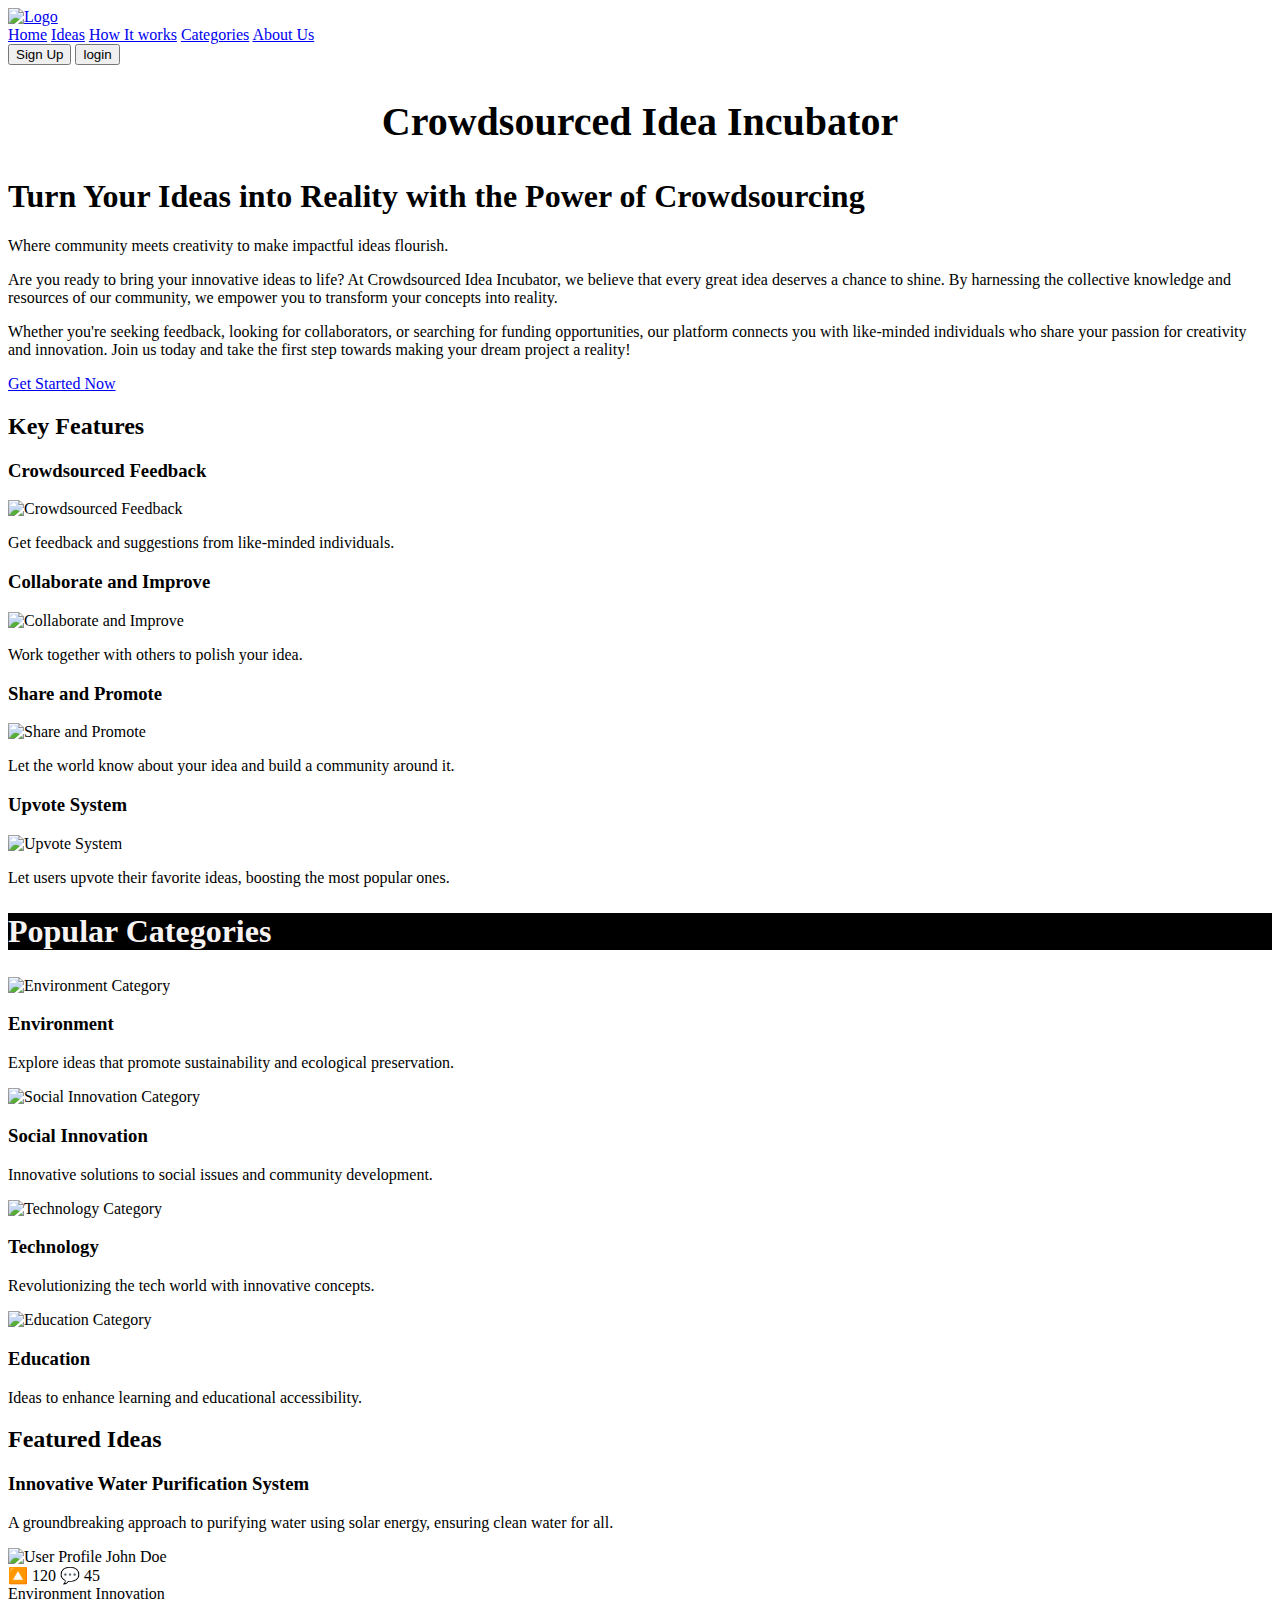
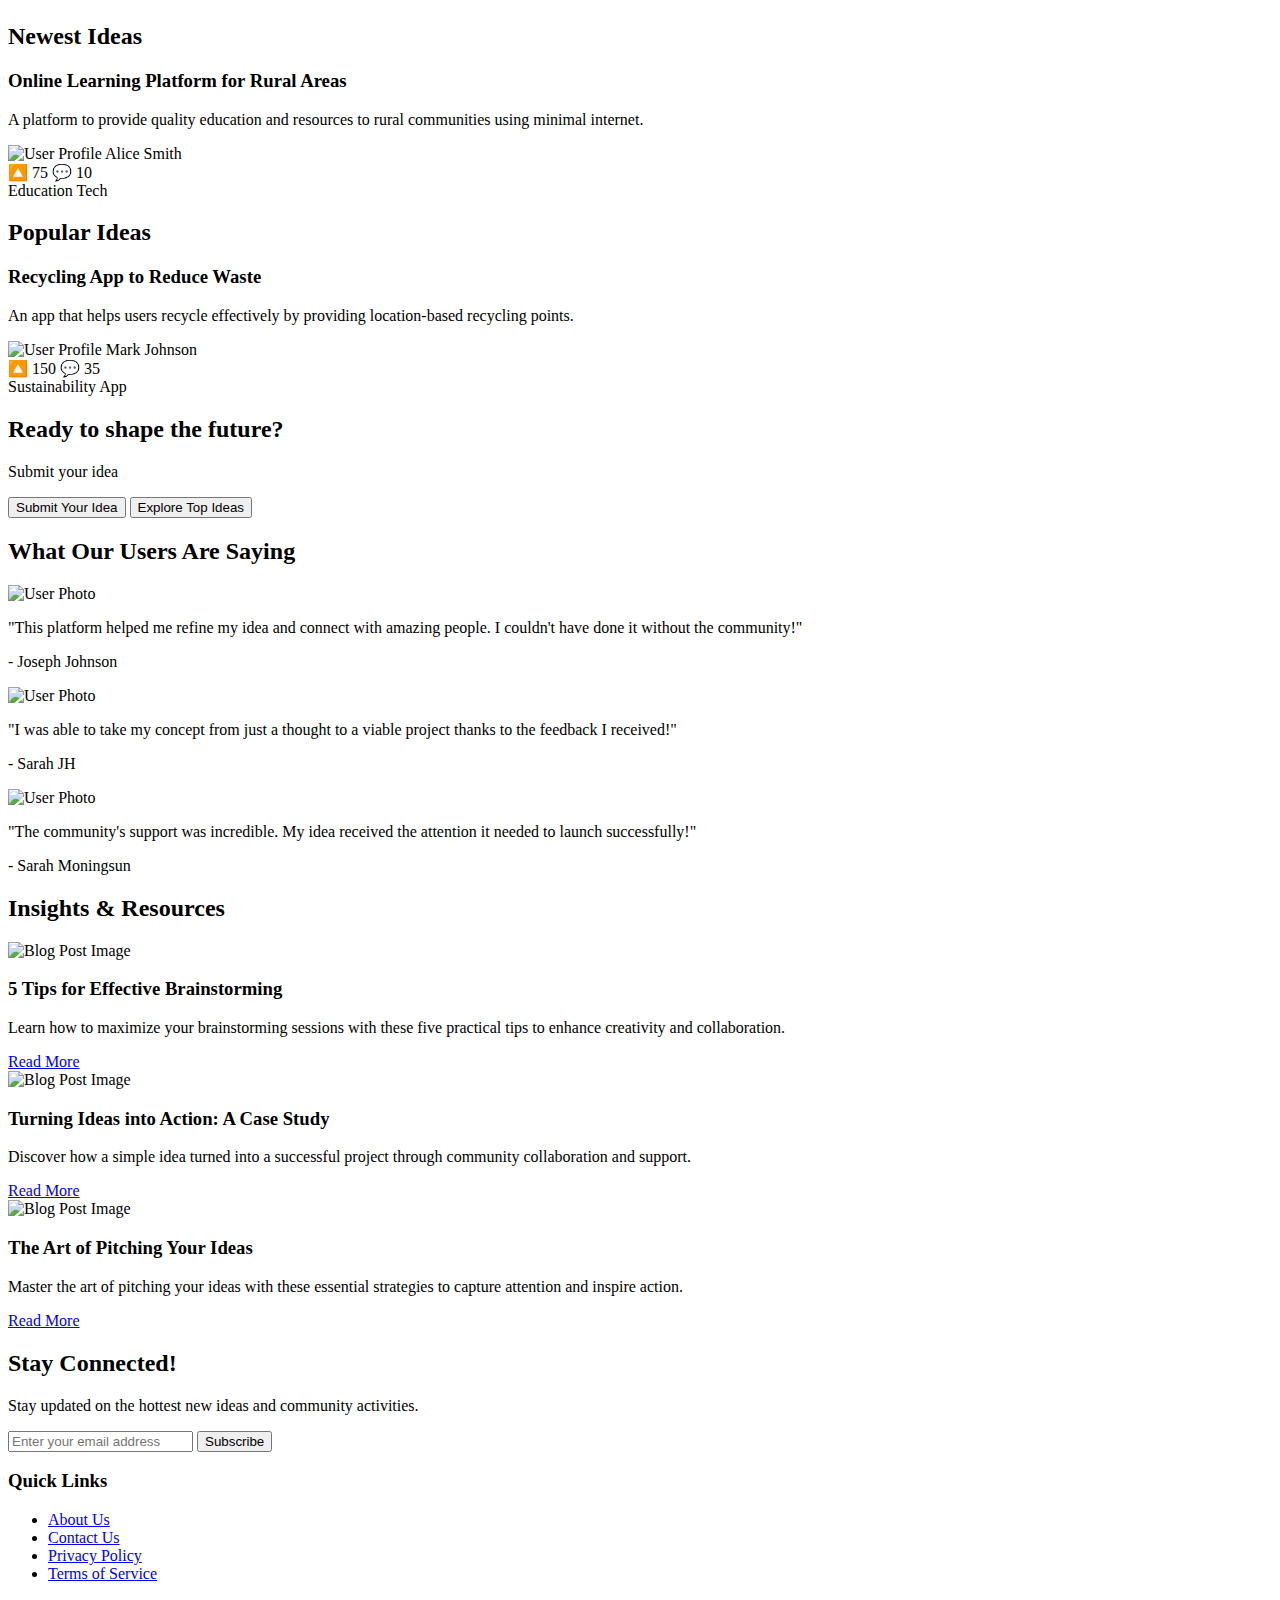
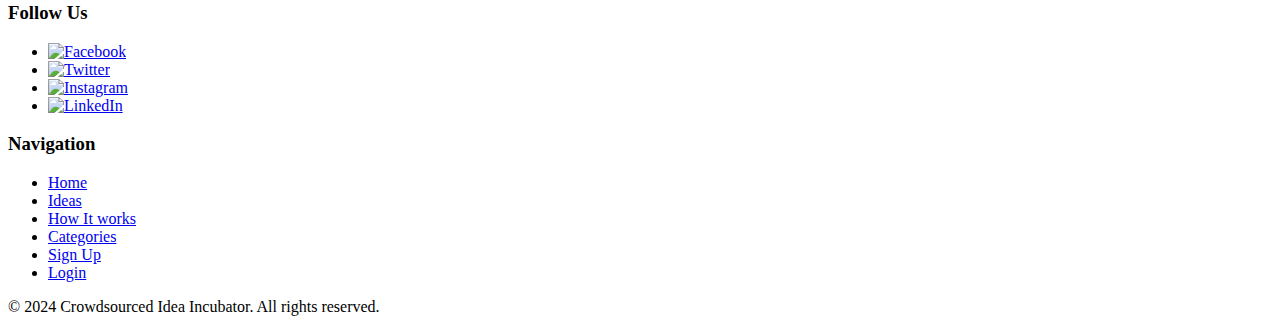
==== index.html @ b4ca3b40 "Create index.html" ====
<html>
  <head>
    <title>header</title>
    <link rel="stylesheet" href="styles.css">
    
    
  </head>
  
  <header>
    <a href="#" class="logo">
        <img src="logo.png" alt="Logo">
    </a>
    <div class="header-links">
    <a href="index.html">Home</a>
       <a href="ideas.html">Ideas</a>
       <a href="how it works.html">How It works</a>
      <a href="categories.html">Categories</a>
      <a href="about us.html">About Us</a>
      <div class="login-sign-buttons">
        <a href="login_sign_form.html"><button class="sign-button">Sign Up</button></a>
        <a href="login_sign_form.html"><button class="login-button">login</button></a>
        
        
          </div>
  </header>
  <body>
    <h2 style="text-align: center;font-size:40px;font-weight: 600;font-style: normal;">Crowdsourced Idea Incubator</h2>
    <section class="intro">
        <h1>Turn Your Ideas into Reality with the Power of Crowdsourcing</h1>
        <p class="tagline">Where community meets creativity to make impactful ideas flourish.</p>
        <div class="intro-content">
            <p>
                Are you ready to bring your innovative ideas to life? At Crowdsourced Idea Incubator, we believe that every great idea deserves a chance to shine. By harnessing the collective knowledge and resources of our community, we empower you to transform your concepts into reality.
            </p>
            <p>
                Whether you're seeking feedback, looking for collaborators, or searching for funding opportunities, our platform connects you with like-minded individuals who share your passion for creativity and innovation. Join us today and take the first step towards making your dream project a reality!
            </p>
            <a href="login_sign_form.html" class="get-started-button">Get Started Now</a>
        </div>
    </section>  
    <section class="features">
        <h2>Key Features</h2>
        <div class="feature-list">
            <div class="feature">
                <h3>Crowdsourced Feedback</h3>
                <img src="feedback.gif" alt="Crowdsourced Feedback">
                
                <p>Get feedback and suggestions from like-minded individuals.</p>
            </div>
            <div class="feature">
                <h3>Collaborate and Improve</h3>
                <img src="worktogether.gif" alt="Collaborate and Improve">
                
                <p>Work together with others to polish your idea.</p>
            </div>
            <div class="feature">
                <h3>Share and Promote</h3>
                <img src="environment.jpg" alt="Share and Promote">
                
                <p>Let the world know about your idea and build a community around it.</p>
            </div>
            <div class="feature">
                <h3>Upvote System</h3>
                <img src="favorite.gif" alt="Upvote System">
                
                <p>Let users upvote their favorite ideas, boosting the most popular ones.</p>
            </div>
        </div>
    </section>
    <section class="categories">
        <h2 style="color:rgb(248, 243, 243);background-color:black;font-size:xx-large">Popular Categories</h2>
        <div class="category-list">
            <div class="category">
                <img src="environment.jpg" alt="Environment Category" class="category-icon">
                <h3>Environment</h3>
                <p>Explore ideas that promote sustainability and ecological preservation.</p>
            </div>
            <div class="category">
                <img src="socialinnovation.gif" alt="Social Innovation Category" class="category-icon">
                <h3>Social Innovation</h3>
                <p>Innovative solutions to social issues and community development.</p>
            </div>
            <div class="category">
                <img src="techinological.gif" alt="Technology Category" class="category-icon">
                <h3>Technology</h3>
                <p>Revolutionizing the tech world with innovative concepts.</p>
            </div>
            <div class="category">
                <img src="education.gif" alt="Education Category" class="category-icon">
                <h3>Education</h3>
                <p>Ideas to enhance learning and educational accessibility.</p>
            </div>
        </div>
    </section>
    <section class="idea-feed">
        <h2 >Featured Ideas</h2>
        <div class="idea-list">
            
            <div class="idea-card">
                <h3>Innovative Water Purification System</h3>
                <p>A groundbreaking approach to purifying water using solar energy, ensuring clean water for all.</p>
                <div class="idea-meta">
                    <div class="user-info">
                        <img src="user01.jpeg" alt="User Profile" class="profile-pic">
                        <span class="username">John Doe</span>
                    </div>
                    <div class="idea-stats">
                        <span class="votes">🔼 120</span>
                        <span class="comments">💬 45</span>
                    </div>
                </div>
                <div class="tags">
                    <span class="tag">Environment</span>
                    <span class="tag">Innovation</span>
                </div>
            </div>
            
        </div>
    
        <h2 >Newest Ideas</h2>
        <div class="idea-list">
          
            <div class="idea-card">
                <h3>Online Learning Platform for Rural Areas</h3>
                <p>A platform to provide quality education and resources to rural communities using minimal internet.</p>
                <div class="idea-meta">
                    <div class="user-info">
                        <img src="alicee.jpeg" alt="User Profile" class="profile-pic">
                        <span class="username">Alice Smith</span>
                    </div>
                    <div class="idea-stats">
                        <span class="votes">🔼 75</span>
                        <span class="comments">💬 10</span>
                    </div>
                </div>
                <div class="tags">
                    <span class="tag">Education</span>
                    <span class="tag">Tech</span>
                </div>
            </div>
          
        </div>
    
        <h2>Popular Ideas</h2>
        <div class="idea-list">
            
            <div class="idea-card">
                <h3>Recycling App to Reduce Waste</h3>
                <p>An app that helps users recycle effectively by providing location-based recycling points.</p>
                <div class="idea-meta">
                    <div class="user-info">
                        <img src="mark.jpeg" alt="User Profile" class="profile-pic">
                        <span class="username">Mark Johnson</span>
                    </div>
                    <div class="idea-stats">
                        <span class="votes">🔼 150</span>
                        <span class="comments">💬 35</span>
                    </div>
                </div>
                <div class="tags">
                    <span class="tag">Sustainability</span>
                    <span class="tag">App</span>
                </div>
            </div>
           
        </div>
    </section>
    
    <section class="cta-banner">
        <div class="cta-content">
            <h2 class="cta-title">Ready to shape the future?</h2>
            <p class="cta-subtitle">Submit your idea</p>
            <div class="cta-buttons">
                <!-- Button to navigate to submit.html -->
<button onclick="window.location.href='submit.html'" class="cta-button submit-idea">Submit Your Idea</button>

<!-- Button to navigate to ideas.html -->
<button onclick="window.location.href='ideas.html'" class="cta-button explore-ideas">Explore Top Ideas</button>

            </div>
        </div>
    </section>
    <section class="testimonials">
        <h2 class="testimonials-title">What Our Users Are Saying</h2>
        <div class="testimonial-container">
            <div class="testimonial-card">
                <img src="user1.jpeg" alt="User Photo" class="user-photo">
                <p class="testimonial-quote">"This platform helped me refine my idea and connect with amazing people. I couldn't have done it without the community!"</p>
                <p class="user-name">- Joseph Johnson</p>
            </div>
            <div class="testimonial-card">
                <img src="user2.jpeg" alt="User Photo" class="user-photo">
                <p class="testimonial-quote">"I was able to take my concept from just a thought to a viable project thanks to the feedback I received!"</p>
                <p class="user-name">- Sarah JH</p>
            </div>
            <div class="testimonial-card">
                <img src="user3.jpeg" alt="User Photo" class="user-photo">
                <p class="testimonial-quote">"The community's support was incredible. My idea received the attention it needed to launch successfully!"</p>
                <p class="user-name">- Sarah Moningsun</p>
            </div>
        </div>
    </section>
    
    <section class="blog-insights">
        <h2 class="blog-title">Insights & Resources</h2>
        <div class="blog-container">
            <article class="blog-post">
                <img src="blog1.jpeg" alt="Blog Post Image" class="blog-image">
                <h3 class="post-title">5 Tips for Effective Brainstorming</h3>
                <p class="post-excerpt">Learn how to maximize your brainstorming sessions with these five practical tips to enhance creativity and collaboration.</p>
                <a href="#" class="read-more">Read More</a>
            </article>
            <article class="blog-post">
                <img src="blog2.jpeg" alt="Blog Post Image" class="blog-image">
                <h3 class="post-title">Turning Ideas into Action: A Case Study</h3>
                <p class="post-excerpt">Discover how a simple idea turned into a successful project through community collaboration and support.</p>
                <a href="#" class="read-more">Read More</a>
            </article>
            <article class="blog-post">
                <img src="blog3.jpeg" alt="Blog Post Image" class="blog-image">
                <h3 class="post-title">The Art of Pitching Your Ideas</h3>
                <p class="post-excerpt">Master the art of pitching your ideas with these essential strategies to capture attention and inspire action.</p>
                <a href="#" class="read-more">Read More</a>
            </article>
        </div>
    </section>
    
    <section class="email-subscription">
        <h2 class="subscription-title">Stay Connected!</h2>
        <p class="subscription-text">Stay updated on the hottest new ideas and community activities.</p>
        <form class="subscription-form">
            <input type="email" placeholder="Enter your email address" class="email-input" required>
            <button type="submit" class="subscribe-button">Subscribe</button>
        </form>
    </section>
    <footer class="footer">
        <div class="footer-content">
            <div class="quick-links">
                <h3>Quick Links</h3>
                <ul>
                    <li><a href="about us.html">About Us</a></li>
                    <li><a href="contact us.html">Contact Us</a></li>
                    <li><a href="privacy policy.html">Privacy Policy</a></li>
                    <li><a href="terms service.html">Terms of Service</a></li>
                </ul>
            </div>
            <div class="social-media">
                <h3>Follow Us</h3>
                <ul>
                    <li><a href="https://www.facebook.com/"><img src="facebook2.gif" alt="Facebook"></a></li>
                    <li><a href="https://x.com/"><img src="twiter.png" alt="Twitter"></a></li>
                    <li><a href="https://www.instagram.com/"><img src="instagram.gif" alt="Instagram"></a></li>
                    <li><a href="https://www.linkedin.com/"><img src="linked-in.png" alt="LinkedIn"></a></li>
                </ul>
            </div>
            <div class="secondary-nav">
                <h3>Navigation</h3>
                <ul>
                    <li><a href="index.html">Home</a></li>
                    <li><a href="ideas.html">Ideas</a></li>
                    <li><a href="how it works.html">How It works</a></li>
                    <li><a href="categories.html">Categories</a></li>
                     <li><a href="login_sign_form.html">Sign Up</a></li>
                     <li><a href="login_sign_form.html">Login</a></li>
                </ul>
            </div>
        </div>
        <div class="footer-bottom">
            <p>© 2024 Crowdsourced Idea Incubator. All rights reserved.</p>
        </div>
    </footer>
    
  </body>
</html>
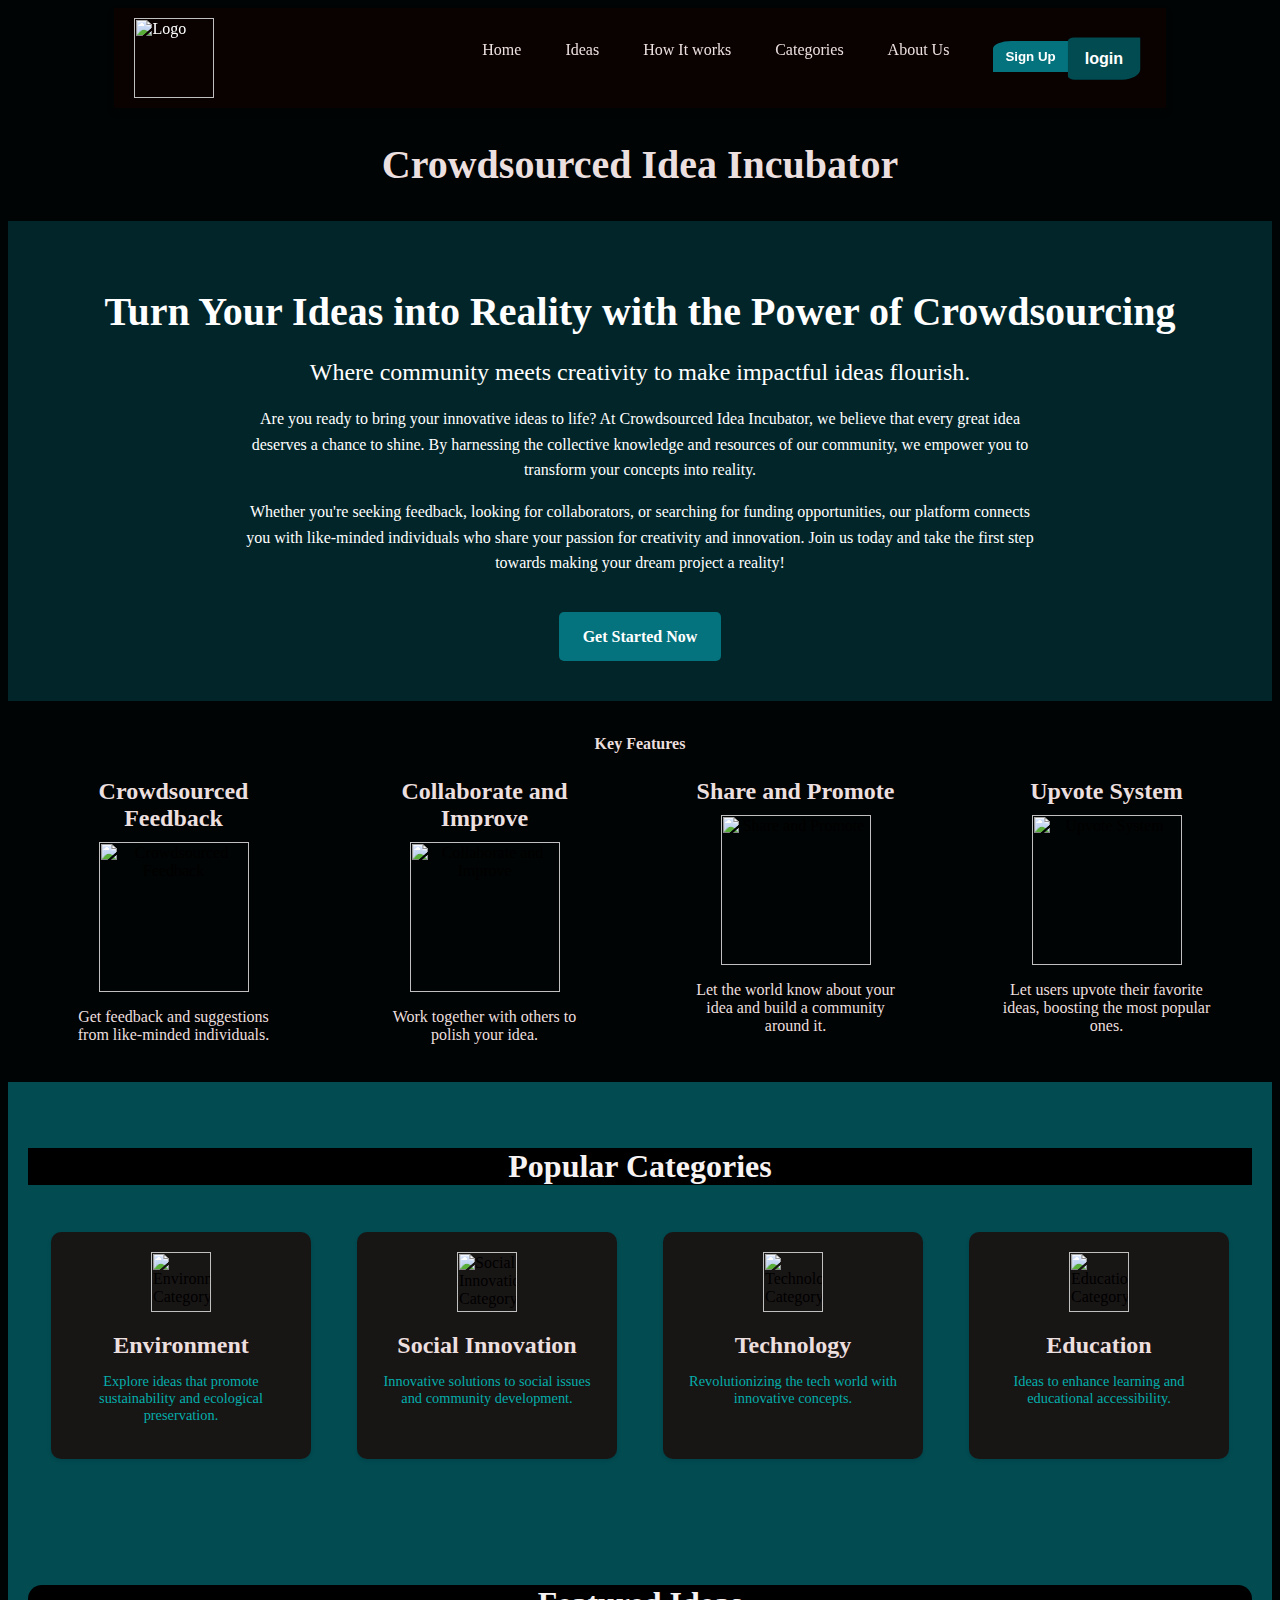
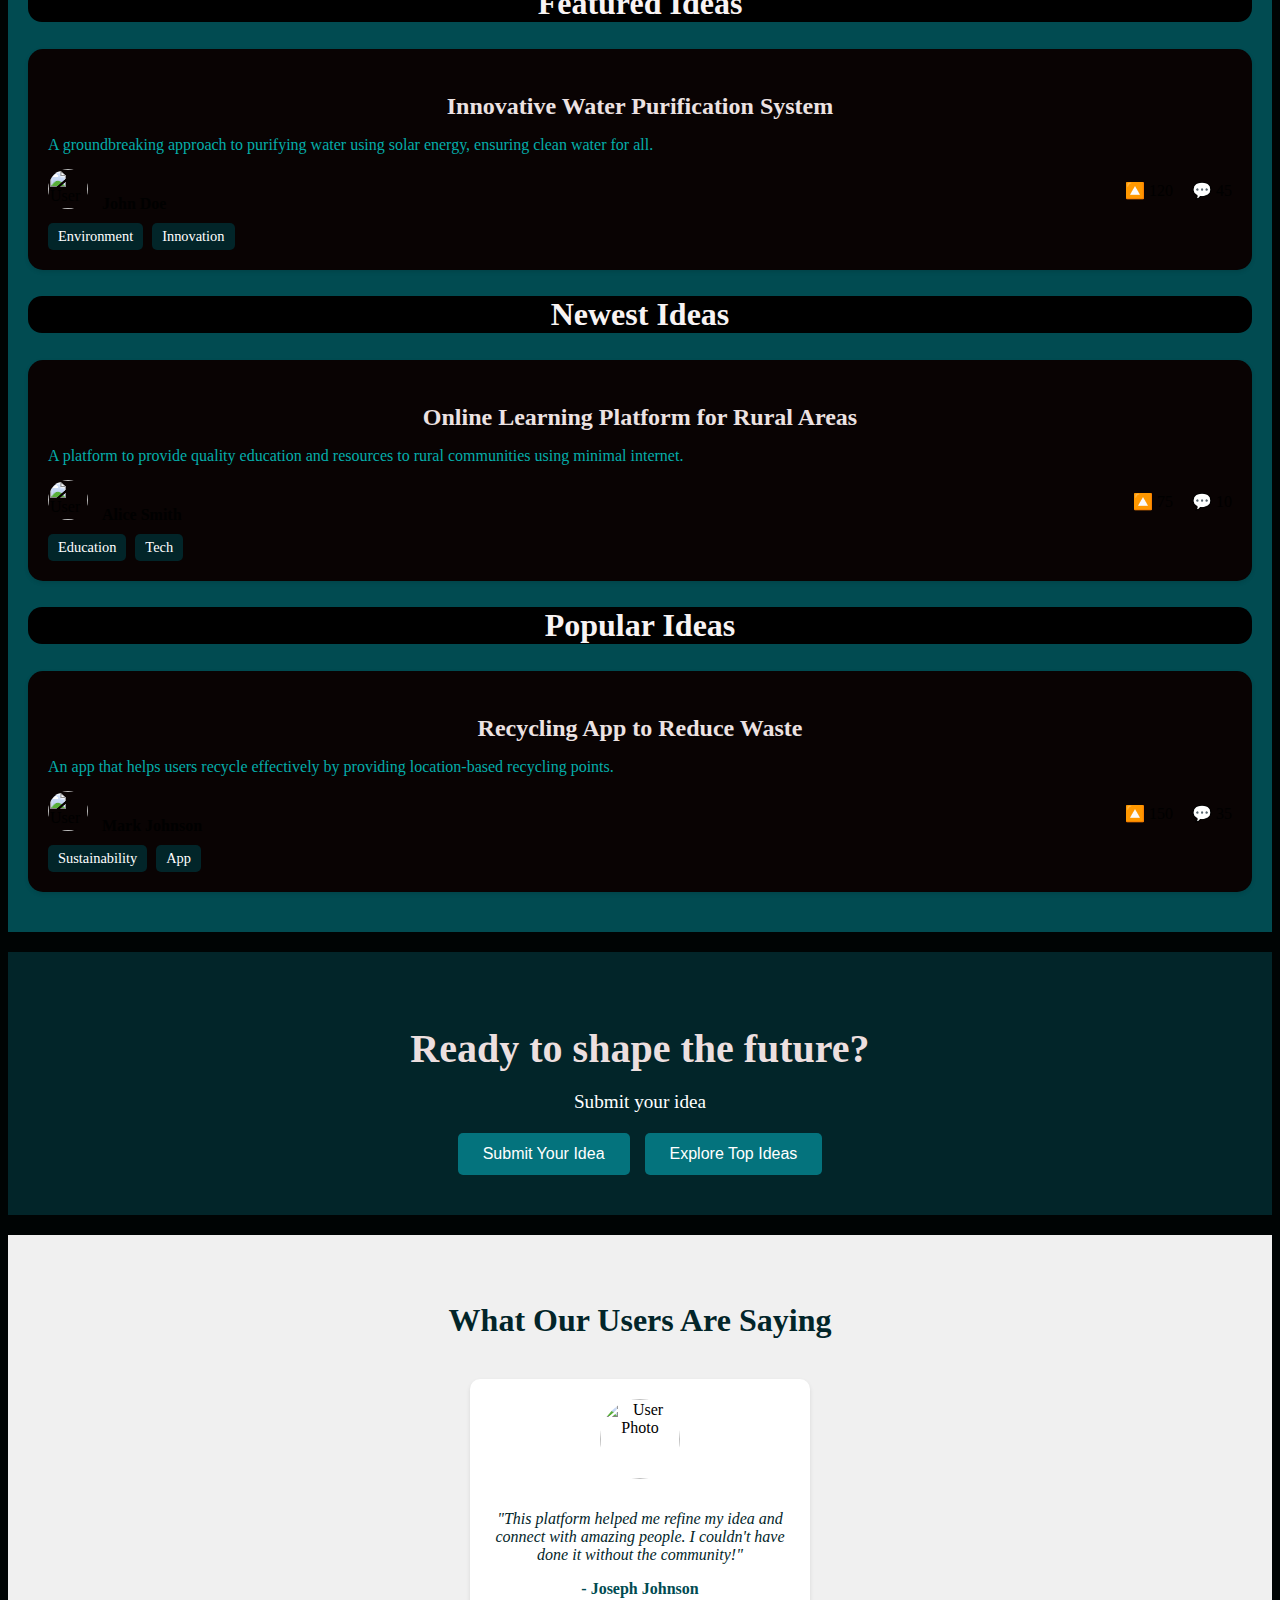
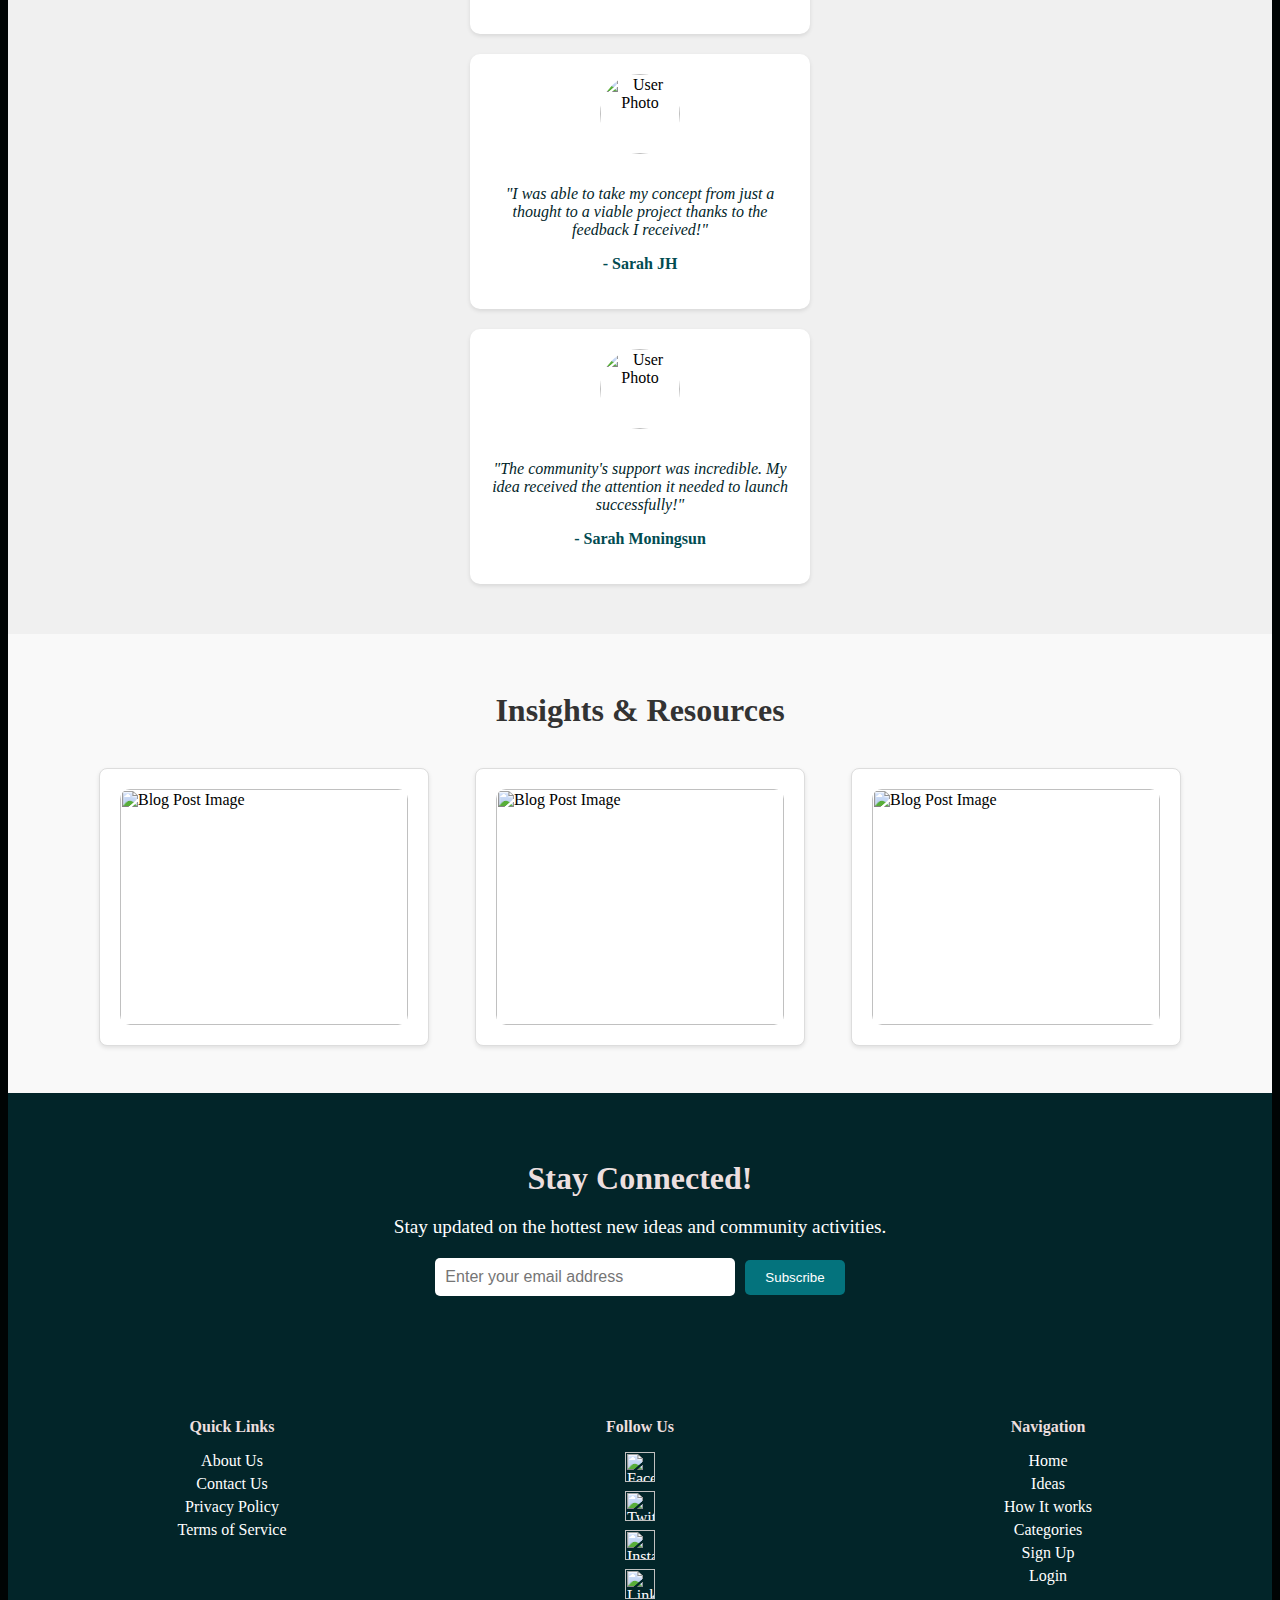
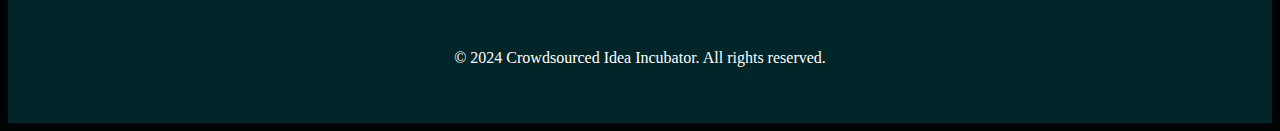
==== commit 7970dc31: "Add files via upload" ====
--- a/index.html
+++ b/index.html
@@ -1,274 +1,274 @@
-<html>
-  <head>
-    <title>header</title>
-    <link rel="stylesheet" href="styles.css">
-    
-    
-  </head>
-  
-  <header>
-    <a href="#" class="logo">
-        <img src="logo.png" alt="Logo">
-    </a>
-    <div class="header-links">
-    <a href="index.html">Home</a>
-       <a href="ideas.html">Ideas</a>
-       <a href="how it works.html">How It works</a>
-      <a href="categories.html">Categories</a>
-      <a href="about us.html">About Us</a>
-      <div class="login-sign-buttons">
-        <a href="login_sign_form.html"><button class="sign-button">Sign Up</button></a>
-        <a href="login_sign_form.html"><button class="login-button">login</button></a>
-        
-        
-          </div>
-  </header>
-  <body>
-    <h2 style="text-align: center;font-size:40px;font-weight: 600;font-style: normal;">Crowdsourced Idea Incubator</h2>
-    <section class="intro">
-        <h1>Turn Your Ideas into Reality with the Power of Crowdsourcing</h1>
-        <p class="tagline">Where community meets creativity to make impactful ideas flourish.</p>
-        <div class="intro-content">
-            <p>
-                Are you ready to bring your innovative ideas to life? At Crowdsourced Idea Incubator, we believe that every great idea deserves a chance to shine. By harnessing the collective knowledge and resources of our community, we empower you to transform your concepts into reality.
-            </p>
-            <p>
-                Whether you're seeking feedback, looking for collaborators, or searching for funding opportunities, our platform connects you with like-minded individuals who share your passion for creativity and innovation. Join us today and take the first step towards making your dream project a reality!
-            </p>
-            <a href="login_sign_form.html" class="get-started-button">Get Started Now</a>
-        </div>
-    </section>  
-    <section class="features">
-        <h2>Key Features</h2>
-        <div class="feature-list">
-            <div class="feature">
-                <h3>Crowdsourced Feedback</h3>
-                <img src="feedback.gif" alt="Crowdsourced Feedback">
-                
-                <p>Get feedback and suggestions from like-minded individuals.</p>
-            </div>
-            <div class="feature">
-                <h3>Collaborate and Improve</h3>
-                <img src="worktogether.gif" alt="Collaborate and Improve">
-                
-                <p>Work together with others to polish your idea.</p>
-            </div>
-            <div class="feature">
-                <h3>Share and Promote</h3>
-                <img src="environment.jpg" alt="Share and Promote">
-                
-                <p>Let the world know about your idea and build a community around it.</p>
-            </div>
-            <div class="feature">
-                <h3>Upvote System</h3>
-                <img src="favorite.gif" alt="Upvote System">
-                
-                <p>Let users upvote their favorite ideas, boosting the most popular ones.</p>
-            </div>
-        </div>
-    </section>
-    <section class="categories">
-        <h2 style="color:rgb(248, 243, 243);background-color:black;font-size:xx-large">Popular Categories</h2>
-        <div class="category-list">
-            <div class="category">
-                <img src="environment.jpg" alt="Environment Category" class="category-icon">
-                <h3>Environment</h3>
-                <p>Explore ideas that promote sustainability and ecological preservation.</p>
-            </div>
-            <div class="category">
-                <img src="socialinnovation.gif" alt="Social Innovation Category" class="category-icon">
-                <h3>Social Innovation</h3>
-                <p>Innovative solutions to social issues and community development.</p>
-            </div>
-            <div class="category">
-                <img src="techinological.gif" alt="Technology Category" class="category-icon">
-                <h3>Technology</h3>
-                <p>Revolutionizing the tech world with innovative concepts.</p>
-            </div>
-            <div class="category">
-                <img src="education.gif" alt="Education Category" class="category-icon">
-                <h3>Education</h3>
-                <p>Ideas to enhance learning and educational accessibility.</p>
-            </div>
-        </div>
-    </section>
-    <section class="idea-feed">
-        <h2 >Featured Ideas</h2>
-        <div class="idea-list">
-            
-            <div class="idea-card">
-                <h3>Innovative Water Purification System</h3>
-                <p>A groundbreaking approach to purifying water using solar energy, ensuring clean water for all.</p>
-                <div class="idea-meta">
-                    <div class="user-info">
-                        <img src="user01.jpeg" alt="User Profile" class="profile-pic">
-                        <span class="username">John Doe</span>
-                    </div>
-                    <div class="idea-stats">
-                        <span class="votes">🔼 120</span>
-                        <span class="comments">💬 45</span>
-                    </div>
-                </div>
-                <div class="tags">
-                    <span class="tag">Environment</span>
-                    <span class="tag">Innovation</span>
-                </div>
-            </div>
-            
-        </div>
-    
-        <h2 >Newest Ideas</h2>
-        <div class="idea-list">
-          
-            <div class="idea-card">
-                <h3>Online Learning Platform for Rural Areas</h3>
-                <p>A platform to provide quality education and resources to rural communities using minimal internet.</p>
-                <div class="idea-meta">
-                    <div class="user-info">
-                        <img src="alicee.jpeg" alt="User Profile" class="profile-pic">
-                        <span class="username">Alice Smith</span>
-                    </div>
-                    <div class="idea-stats">
-                        <span class="votes">🔼 75</span>
-                        <span class="comments">💬 10</span>
-                    </div>
-                </div>
-                <div class="tags">
-                    <span class="tag">Education</span>
-                    <span class="tag">Tech</span>
-                </div>
-            </div>
-          
-        </div>
-    
-        <h2>Popular Ideas</h2>
-        <div class="idea-list">
-            
-            <div class="idea-card">
-                <h3>Recycling App to Reduce Waste</h3>
-                <p>An app that helps users recycle effectively by providing location-based recycling points.</p>
-                <div class="idea-meta">
-                    <div class="user-info">
-                        <img src="mark.jpeg" alt="User Profile" class="profile-pic">
-                        <span class="username">Mark Johnson</span>
-                    </div>
-                    <div class="idea-stats">
-                        <span class="votes">🔼 150</span>
-                        <span class="comments">💬 35</span>
-                    </div>
-                </div>
-                <div class="tags">
-                    <span class="tag">Sustainability</span>
-                    <span class="tag">App</span>
-                </div>
-            </div>
-           
-        </div>
-    </section>
-    
-    <section class="cta-banner">
-        <div class="cta-content">
-            <h2 class="cta-title">Ready to shape the future?</h2>
-            <p class="cta-subtitle">Submit your idea</p>
-            <div class="cta-buttons">
-                <!-- Button to navigate to submit.html -->
-<button onclick="window.location.href='submit.html'" class="cta-button submit-idea">Submit Your Idea</button>
-
-<!-- Button to navigate to ideas.html -->
-<button onclick="window.location.href='ideas.html'" class="cta-button explore-ideas">Explore Top Ideas</button>
-
-            </div>
-        </div>
-    </section>
-    <section class="testimonials">
-        <h2 class="testimonials-title">What Our Users Are Saying</h2>
-        <div class="testimonial-container">
-            <div class="testimonial-card">
-                <img src="user1.jpeg" alt="User Photo" class="user-photo">
-                <p class="testimonial-quote">"This platform helped me refine my idea and connect with amazing people. I couldn't have done it without the community!"</p>
-                <p class="user-name">- Joseph Johnson</p>
-            </div>
-            <div class="testimonial-card">
-                <img src="user2.jpeg" alt="User Photo" class="user-photo">
-                <p class="testimonial-quote">"I was able to take my concept from just a thought to a viable project thanks to the feedback I received!"</p>
-                <p class="user-name">- Sarah JH</p>
-            </div>
-            <div class="testimonial-card">
-                <img src="user3.jpeg" alt="User Photo" class="user-photo">
-                <p class="testimonial-quote">"The community's support was incredible. My idea received the attention it needed to launch successfully!"</p>
-                <p class="user-name">- Sarah Moningsun</p>
-            </div>
-        </div>
-    </section>
-    
-    <section class="blog-insights">
-        <h2 class="blog-title">Insights & Resources</h2>
-        <div class="blog-container">
-            <article class="blog-post">
-                <img src="blog1.jpeg" alt="Blog Post Image" class="blog-image">
-                <h3 class="post-title">5 Tips for Effective Brainstorming</h3>
-                <p class="post-excerpt">Learn how to maximize your brainstorming sessions with these five practical tips to enhance creativity and collaboration.</p>
-                <a href="#" class="read-more">Read More</a>
-            </article>
-            <article class="blog-post">
-                <img src="blog2.jpeg" alt="Blog Post Image" class="blog-image">
-                <h3 class="post-title">Turning Ideas into Action: A Case Study</h3>
-                <p class="post-excerpt">Discover how a simple idea turned into a successful project through community collaboration and support.</p>
-                <a href="#" class="read-more">Read More</a>
-            </article>
-            <article class="blog-post">
-                <img src="blog3.jpeg" alt="Blog Post Image" class="blog-image">
-                <h3 class="post-title">The Art of Pitching Your Ideas</h3>
-                <p class="post-excerpt">Master the art of pitching your ideas with these essential strategies to capture attention and inspire action.</p>
-                <a href="#" class="read-more">Read More</a>
-            </article>
-        </div>
-    </section>
-    
-    <section class="email-subscription">
-        <h2 class="subscription-title">Stay Connected!</h2>
-        <p class="subscription-text">Stay updated on the hottest new ideas and community activities.</p>
-        <form class="subscription-form">
-            <input type="email" placeholder="Enter your email address" class="email-input" required>
-            <button type="submit" class="subscribe-button">Subscribe</button>
-        </form>
-    </section>
-    <footer class="footer">
-        <div class="footer-content">
-            <div class="quick-links">
-                <h3>Quick Links</h3>
-                <ul>
-                    <li><a href="about us.html">About Us</a></li>
-                    <li><a href="contact us.html">Contact Us</a></li>
-                    <li><a href="privacy policy.html">Privacy Policy</a></li>
-                    <li><a href="terms service.html">Terms of Service</a></li>
-                </ul>
-            </div>
-            <div class="social-media">
-                <h3>Follow Us</h3>
-                <ul>
-                    <li><a href="https://www.facebook.com/"><img src="facebook2.gif" alt="Facebook"></a></li>
-                    <li><a href="https://x.com/"><img src="twiter.png" alt="Twitter"></a></li>
-                    <li><a href="https://www.instagram.com/"><img src="instagram.gif" alt="Instagram"></a></li>
-                    <li><a href="https://www.linkedin.com/"><img src="linked-in.png" alt="LinkedIn"></a></li>
-                </ul>
-            </div>
-            <div class="secondary-nav">
-                <h3>Navigation</h3>
-                <ul>
-                    <li><a href="index.html">Home</a></li>
-                    <li><a href="ideas.html">Ideas</a></li>
-                    <li><a href="how it works.html">How It works</a></li>
-                    <li><a href="categories.html">Categories</a></li>
-                     <li><a href="login_sign_form.html">Sign Up</a></li>
-                     <li><a href="login_sign_form.html">Login</a></li>
-                </ul>
-            </div>
-        </div>
-        <div class="footer-bottom">
-            <p>© 2024 Crowdsourced Idea Incubator. All rights reserved.</p>
-        </div>
-    </footer>
-    
-  </body>
-</html>
+<html>
+  <head>
+    <title>header</title>
+    <link rel="stylesheet" href="styles.css">
+    
+    
+  </head>
+  
+  <header>
+    <a href="#" class="logo">
+        <img src="logo.png" alt="Logo">
+    </a>
+    <div class="header-links">
+    <a href="index.html">Home</a>
+       <a href="ideas.html">Ideas</a>
+       <a href="how it works.html">How It works</a>
+      <a href="categories.html">Categories</a>
+      <a href="about us.html">About Us</a>
+      <div class="login-sign-buttons">
+        <a href="login_sign_form.html"><button class="sign-button">Sign Up</button></a>
+        <a href="login_sign_form.html"><button class="login-button">login</button></a>
+        
+        
+          </div>
+  </header>
+  <body>
+    <h2 style="text-align: center;font-size:40px;font-weight: 600;font-style: normal;">Crowdsourced Idea Incubator</h2>
+    <section class="intro">
+        <h1>Turn Your Ideas into Reality with the Power of Crowdsourcing</h1>
+        <p class="tagline">Where community meets creativity to make impactful ideas flourish.</p>
+        <div class="intro-content">
+            <p>
+                Are you ready to bring your innovative ideas to life? At Crowdsourced Idea Incubator, we believe that every great idea deserves a chance to shine. By harnessing the collective knowledge and resources of our community, we empower you to transform your concepts into reality.
+            </p>
+            <p>
+                Whether you're seeking feedback, looking for collaborators, or searching for funding opportunities, our platform connects you with like-minded individuals who share your passion for creativity and innovation. Join us today and take the first step towards making your dream project a reality!
+            </p>
+            <a href="login_sign_form.html" class="get-started-button">Get Started Now</a>
+        </div>
+    </section>  
+    <section class="features">
+        <h2>Key Features</h2>
+        <div class="feature-list">
+            <div class="feature">
+                <h3>Crowdsourced Feedback</h3>
+                <img src="feedback.gif" alt="Crowdsourced Feedback">
+                
+                <p>Get feedback and suggestions from like-minded individuals.</p>
+            </div>
+            <div class="feature">
+                <h3>Collaborate and Improve</h3>
+                <img src="worktogether.gif" alt="Collaborate and Improve">
+                
+                <p>Work together with others to polish your idea.</p>
+            </div>
+            <div class="feature">
+                <h3>Share and Promote</h3>
+                <img src="environment.jpg" alt="Share and Promote">
+                
+                <p>Let the world know about your idea and build a community around it.</p>
+            </div>
+            <div class="feature">
+                <h3>Upvote System</h3>
+                <img src="favorite.gif" alt="Upvote System">
+                
+                <p>Let users upvote their favorite ideas, boosting the most popular ones.</p>
+            </div>
+        </div>
+    </section>
+    <section class="categories">
+        <h2 style="color:rgb(248, 243, 243);background-color:black;font-size:xx-large">Popular Categories</h2>
+        <div class="category-list">
+            <div class="category">
+                <img src="environment.jpg" alt="Environment Category" class="category-icon">
+                <h3>Environment</h3>
+                <p>Explore ideas that promote sustainability and ecological preservation.</p>
+            </div>
+            <div class="category">
+                <img src="socialinnovation.gif" alt="Social Innovation Category" class="category-icon">
+                <h3>Social Innovation</h3>
+                <p>Innovative solutions to social issues and community development.</p>
+            </div>
+            <div class="category">
+                <img src="techinological.gif" alt="Technology Category" class="category-icon">
+                <h3>Technology</h3>
+                <p>Revolutionizing the tech world with innovative concepts.</p>
+            </div>
+            <div class="category">
+                <img src="education.gif" alt="Education Category" class="category-icon">
+                <h3>Education</h3>
+                <p>Ideas to enhance learning and educational accessibility.</p>
+            </div>
+        </div>
+    </section>
+    <section class="idea-feed">
+        <h2 >Featured Ideas</h2>
+        <div class="idea-list">
+            
+            <div class="idea-card">
+                <h3>Innovative Water Purification System</h3>
+                <p>A groundbreaking approach to purifying water using solar energy, ensuring clean water for all.</p>
+                <div class="idea-meta">
+                    <div class="user-info">
+                        <img src="user01.jpeg" alt="User Profile" class="profile-pic">
+                        <span class="username">John Doe</span>
+                    </div>
+                    <div class="idea-stats">
+                        <span class="votes">🔼 120</span>
+                        <span class="comments">💬 45</span>
+                    </div>
+                </div>
+                <div class="tags">
+                    <span class="tag">Environment</span>
+                    <span class="tag">Innovation</span>
+                </div>
+            </div>
+            
+        </div>
+    
+        <h2 >Newest Ideas</h2>
+        <div class="idea-list">
+          
+            <div class="idea-card">
+                <h3>Online Learning Platform for Rural Areas</h3>
+                <p>A platform to provide quality education and resources to rural communities using minimal internet.</p>
+                <div class="idea-meta">
+                    <div class="user-info">
+                        <img src="alicee.jpeg" alt="User Profile" class="profile-pic">
+                        <span class="username">Alice Smith</span>
+                    </div>
+                    <div class="idea-stats">
+                        <span class="votes">🔼 75</span>
+                        <span class="comments">💬 10</span>
+                    </div>
+                </div>
+                <div class="tags">
+                    <span class="tag">Education</span>
+                    <span class="tag">Tech</span>
+                </div>
+            </div>
+          
+        </div>
+    
+        <h2>Popular Ideas</h2>
+        <div class="idea-list">
+            
+            <div class="idea-card">
+                <h3>Recycling App to Reduce Waste</h3>
+                <p>An app that helps users recycle effectively by providing location-based recycling points.</p>
+                <div class="idea-meta">
+                    <div class="user-info">
+                        <img src="mark.jpeg" alt="User Profile" class="profile-pic">
+                        <span class="username">Mark Johnson</span>
+                    </div>
+                    <div class="idea-stats">
+                        <span class="votes">🔼 150</span>
+                        <span class="comments">💬 35</span>
+                    </div>
+                </div>
+                <div class="tags">
+                    <span class="tag">Sustainability</span>
+                    <span class="tag">App</span>
+                </div>
+            </div>
+           
+        </div>
+    </section>
+    
+    <section class="cta-banner">
+        <div class="cta-content">
+            <h2 class="cta-title">Ready to shape the future?</h2>
+            <p class="cta-subtitle">Submit your idea</p>
+            <div class="cta-buttons">
+                <!-- Button to navigate to submit.html -->
+<button onclick="window.location.href='submit.html'" class="cta-button submit-idea">Submit Your Idea</button>
+
+<!-- Button to navigate to ideas.html -->
+<button onclick="window.location.href='ideas.html'" class="cta-button explore-ideas">Explore Top Ideas</button>
+
+            </div>
+        </div>
+    </section>
+    <section class="testimonials">
+        <h2 class="testimonials-title">What Our Users Are Saying</h2>
+        <div class="testimonial-container">
+            <div class="testimonial-card">
+                <img src="user1.jpeg" alt="User Photo" class="user-photo">
+                <p class="testimonial-quote">"This platform helped me refine my idea and connect with amazing people. I couldn't have done it without the community!"</p>
+                <p class="user-name">- Joseph Johnson</p>
+            </div>
+            <div class="testimonial-card">
+                <img src="user2.jpeg" alt="User Photo" class="user-photo">
+                <p class="testimonial-quote">"I was able to take my concept from just a thought to a viable project thanks to the feedback I received!"</p>
+                <p class="user-name">- Sarah JH</p>
+            </div>
+            <div class="testimonial-card">
+                <img src="user3.jpeg" alt="User Photo" class="user-photo">
+                <p class="testimonial-quote">"The community's support was incredible. My idea received the attention it needed to launch successfully!"</p>
+                <p class="user-name">- Sarah Moningsun</p>
+            </div>
+        </div>
+    </section>
+    
+    <section class="blog-insights">
+        <h2 class="blog-title">Insights & Resources</h2>
+        <div class="blog-container">
+            <article class="blog-post">
+                <img src="blog1.jpeg" alt="Blog Post Image" class="blog-image">
+                <h3 class="post-title">5 Tips for Effective Brainstorming</h3>
+                <p class="post-excerpt">Learn how to maximize your brainstorming sessions with these five practical tips to enhance creativity and collaboration.</p>
+                <a href="#" class="read-more">Read More</a>
+            </article>
+            <article class="blog-post">
+                <img src="blog2.jpeg" alt="Blog Post Image" class="blog-image">
+                <h3 class="post-title">Turning Ideas into Action: A Case Study</h3>
+                <p class="post-excerpt">Discover how a simple idea turned into a successful project through community collaboration and support.</p>
+                <a href="#" class="read-more">Read More</a>
+            </article>
+            <article class="blog-post">
+                <img src="blog3.jpeg" alt="Blog Post Image" class="blog-image">
+                <h3 class="post-title">The Art of Pitching Your Ideas</h3>
+                <p class="post-excerpt">Master the art of pitching your ideas with these essential strategies to capture attention and inspire action.</p>
+                <a href="#" class="read-more">Read More</a>
+            </article>
+        </div>
+    </section>
+    
+    <section class="email-subscription">
+        <h2 class="subscription-title">Stay Connected!</h2>
+        <p class="subscription-text">Stay updated on the hottest new ideas and community activities.</p>
+        <form class="subscription-form">
+            <input type="email" placeholder="Enter your email address" class="email-input" required>
+            <button type="submit" class="subscribe-button">Subscribe</button>
+        </form>
+    </section>
+    <footer class="footer">
+        <div class="footer-content">
+            <div class="quick-links">
+                <h3>Quick Links</h3>
+                <ul>
+                    <li><a href="about us.html">About Us</a></li>
+                    <li><a href="contact us.html">Contact Us</a></li>
+                    <li><a href="privacy policy.html">Privacy Policy</a></li>
+                    <li><a href="terms service.html">Terms of Service</a></li>
+                </ul>
+            </div>
+            <div class="social-media">
+                <h3>Follow Us</h3>
+                <ul>
+                    <li><a href="https://www.facebook.com/"><img src="facebook2.gif" alt="Facebook"></a></li>
+                    <li><a href="https://x.com/"><img src="twiter.png" alt="Twitter"></a></li>
+                    <li><a href="https://www.instagram.com/"><img src="instagram.gif" alt="Instagram"></a></li>
+                    <li><a href="https://www.linkedin.com/"><img src="linked-in.png" alt="LinkedIn"></a></li>
+                </ul>
+            </div>
+            <div class="secondary-nav">
+                <h3>Navigation</h3>
+                <ul>
+                    <li><a href="index.html">Home</a></li>
+                    <li><a href="ideas.html">Ideas</a></li>
+                    <li><a href="how it works.html">How It works</a></li>
+                    <li><a href="categories.html">Categories</a></li>
+                     <li><a href="login_sign_form.html">Sign Up</a></li>
+                     <li><a href="login_sign_form.html">Login</a></li>
+                </ul>
+            </div>
+        </div>
+        <div class="footer-bottom">
+            <p>© 2024 Crowdsourced Idea Incubator. All rights reserved.</p>
+        </div>
+    </footer>
+    
+  </body>
+</html>--- a/styles.css
+++ b/styles.css
@@ -0,0 +1,990 @@
+
+body {
+    background-color: rgb(0, 4, 4);
+}
+
+
+.logo {
+    display: inline-block;
+    text-decoration: none;
+    margin-right: auto;
+}
+
+.logo img {
+    height: 80px; 
+    width: auto;
+    object-fit: contain;
+}
+
+
+header {
+    position: sticky;
+    top:0;
+    margin-left: auto;
+    margin-right: auto;
+    width:80%;
+    height:auto;
+    z-index:5;
+    display: flex;               
+    justify-content: space-between; 
+    align-items: center;            
+    padding: 10px 20px;
+    background-color: #0a0101;
+    box-shadow: 0 4px 8px rgba(0, 0, 0, 0.1);
+}
+
+
+.header-links {
+    display: flex;
+    gap: 20px; 
+}
+
+.header-links a {
+    text-decoration: none;
+    color: hsl(0, 25%, 90%);
+    padding: 12px;
+    font-weight: 500;
+}
+
+
+.ideas-button {
+    border: none;
+    background-color: rgb(0, 0, 0);
+    color: white;
+    cursor: pointer;
+    font-weight: 600;
+    padding: 8px 16px;
+}
+
+
+.dropdown-links {
+    position: relative;
+    display: inline-block;
+}
+
+.ideas-links {
+    display: none;
+    position: absolute;
+    
+    z-index: 1;
+    background-color: rgb(4, 37, 41);
+    padding: 10px;
+    border-radius: 4px;
+}
+
+.ideas-links a {
+    display: block;
+    color: white;
+    padding: 8px 0;
+    text-decoration: none;
+}
+
+.dropdown-links:hover .ideas-links {
+    display: block;
+}
+
+
+.login-sign-buttons {
+    display: flex;
+ 
+}
+
+.sign-button {
+    border: 2px solid rgb(1, 75, 81);
+    background-color: rgb(4, 115, 125);
+    color: white;
+    padding: 8px 12px;
+    cursor: pointer;
+    border-radius: 12px;
+    border-bottom-left-radius: 1%;
+    border-top-left-radius: 25%;
+    border-bottom-right-radius: 1%;
+    border-top-right-radius: 0%;
+    border-right:darkcyan;
+    border-width:0px;
+    margin-right:-18px;
+    font-weight: 600;
+    z-index:3;
+}
+.sign-button:hover {
+    background-color: rgb(45, 196, 209);
+    transition-duration: 1000ms;
+    transform: scale(1.05);
+}
+.login-button {
+    border: 2px solid rgb(1, 75, 81);
+    background-color: rgb(1, 75, 81);
+    color: white;
+    padding: 8px 12px;
+    cursor: pointer;
+    font-weight: 600;
+    border-top-left-radius: 10%;
+    border-bottom-left-radius: 10%;
+    border-bottom-right-radius: 25%;
+    border-top-right-radius: 1%;
+    transform: scale(1.21);
+}
+
+.login-button:hover {
+    background-color: rgb(203, 219, 221);
+    transition-duration: 1000ms;
+   
+    
+}
+
+@media (max-width: 768px) {
+    header {
+        flex-direction: column; 
+        align-items: center;    
+    }
+
+    .header-links {
+        flex-direction: column;
+        align-items: center;
+        gap: 10px;
+    }
+
+    .logo img {
+        height: 60px; 
+    }
+
+    .login-sign-buttons {
+        margin-top: 10px;
+    }
+}
+.intro {
+    background-color: rgb(2, 37, 41); 
+    color: white; 
+    padding: 40px 20px;
+    text-align: center;
+}
+
+.intro h1 {
+    font-size: 2.5em;
+    margin-bottom: 10px;
+}
+
+.tagline {
+    font-size: 1.5em; 
+    margin-bottom: 20px;
+}
+
+.intro-content {
+    max-width: 800px; 
+    margin: 0 auto; 
+    font-size: 1em; 
+    line-height: 1.6; 
+}
+
+.get-started-button {
+    background-color: rgb(4, 115, 125); 
+    color: white; 
+    padding: 12px 24px; 
+    border: none;
+    border-radius: 5px;
+    text-decoration: none;
+    font-weight: bold;
+    display: inline-block; 
+    margin-top: 20px; 
+}
+
+.get-started-button:hover {
+    background-color: rgb(1, 75, 81); 
+}
+.features {
+    padding: 20px 10px;
+    text-align: center;
+}
+
+.feature-list {
+    display: flex;
+    justify-content: space-around; 
+    flex-wrap:wrap;
+}
+
+.feature {
+    max-width: 220px; 
+    margin: 2px;
+}
+
+.feature img {
+    width: 150px; 
+    height: auto; 
+}
+
+.feature h3 {
+    font-size: 1.5em;
+    margin: 10px 0;
+}
+
+.feature p,h2,h3 {
+    font-size: 1em;
+    color: hsl(0, 25%, 90%);
+    text-align: center;
+}
+.feature:hover {
+    transform: scale(1.05); 
+    cursor:pointer;
+}
+.categories {
+    padding: 40px 20px;
+    text-align: center;
+    background-color: rgb(1, 75, 81); 
+}
+
+.category-list {
+    display: flex;
+    justify-content: space-around; 
+    flex-wrap: wrap; 
+}
+
+.category {
+    max-width: 220px; 
+    margin: 20px;
+    background-color: rgb(24, 21, 21); 
+    border-radius: 10px; 
+    box-shadow: 0 2px 4px rgba(0, 0, 0, 0.1); 
+    padding: 20px;
+    transition: transform 0.3s; 
+}
+
+.category:hover {
+    transform: scale(1.05); 
+    cursor:pointer;
+}
+
+.category-icon {
+    width: 60px; 
+    height: 60px; 
+    margin-bottom: 10px;
+   
+    
+}
+
+.category h3 {
+    font-size: 1.5em;
+    margin: 10px 0;
+}
+
+.category p {
+    font-size: 0.9em;
+    color: hsl(179, 94%, 35%);
+}
+@media (max-width: 768px) {
+    .category-list {
+        flex-direction: column; 
+        align-items: center; 
+    }
+}
+.idea-feed {
+    padding: 40px 20px;
+    background-color: rgb(1, 75, 81);  
+}
+.idea-feed h2{
+    color:rgb(248, 243, 243);background-color:black;font-size:xx-large;border-radius:14px
+}
+.idea-list {
+    display: flex;
+    flex-direction: column; 
+    gap: 20px; 
+   
+}
+
+.idea-card {
+    background-color: rgb(9, 3, 3); 
+    border-radius: 15px; 
+    padding: 20px;
+    box-shadow: 0 2px 4px rgba(0, 0, 0, 0.1); 
+    transition: transform 0.3s; 
+    cursor:pointer;
+}
+
+.idea-card:hover {
+    transform: scale(1.02); /
+}
+
+.idea-card h3{
+    font-size: 1.5em;
+    margin-bottom: 10px;
+    color:rgb(236, 226, 226)
+}
+
+.idea-card p {
+    font-size: 1em;
+    color: hsl(179, 94%, 35%);
+    margin-bottom: 15px; 
+}
+
+.idea-meta {
+    display: flex;
+    justify-content: space-between; 
+    align-items: center;
+    margin-bottom: 10px; 
+}
+
+.profile-pic {
+    width: 40px; 
+    height: 40px; 
+    border-radius: 50%; 
+    margin-right: 10px; 
+}
+
+.username {
+    font-weight: bold;
+}
+
+.idea-stats span {
+    margin-left: 15px; 
+}
+
+.tags {
+    margin-top: 10px; }
+
+.tag {
+    display: inline-block;
+    background-color: rgb(2, 37, 41);
+    color: white;
+    padding: 5px 10px;
+    border-radius: 5px;
+    font-size: 0.9em;
+    margin-right: 5px; 
+}
+@media (max-width: 768px) {
+    .idea-list {
+        flex-direction: column;
+    }
+
+    .idea-card {
+        padding: 15px; 
+    }
+}
+.idea-submission {
+    padding: 40px 20px;
+    background-color: #becad6; 
+}
+
+.submission-guidelines {
+    margin-bottom: 20px;
+    font-size: 1.1em;
+}
+
+.submission-form {
+    display: flex;
+    flex-direction: column; 
+    gap: 15px;
+}
+
+.form-field {
+    display: flex;
+    flex-direction: column; 
+}
+
+label {
+    margin-bottom: 5px; 
+    font-weight: bold;
+}
+
+input[type="text"],
+input[type="file"],
+select,
+textarea {
+    padding: 10px;
+    border: 1px solid #ccc;
+    border-radius: 5px; /* Rounded corners */
+    font-size: 1em;
+}
+
+textarea {
+    resize: vertical; /*vertical resizing */
+}
+
+.submit-button {
+    padding: 12px;
+    background-color: rgb(2, 37, 41); /* Button color */
+    color: white; /* Text color */
+    border: none; /* Remove border */
+    border-radius: 5px; /* Rounded corners */
+    font-size: 1.1em; /* Font size */
+    cursor: pointer; /* Pointer cursor on hover */
+    transition: background-color 0.3s; /* Smooth color transition */
+}
+
+.submit-button:hover {
+    background-color: rgb(4, 115, 125); /* Darker shade on hover */
+}
+@media (max-width: 768px) {
+    .submission-form {
+        gap: 10px; /* To Reduce space between fields on smaller screens */
+    }
+}
+.idea-detail {
+    padding: 40px 20px;
+    background-color: #ffffff; /* White background for readability */
+    border: 1px solid #ccc; /* Light border around the idea section */
+    border-radius: 10px; /* Rounded corners */
+    max-width: 800px; /* Maximum width for the idea detail */
+    margin: 20px auto; /* Center the section */
+}
+
+.idea-title {
+    font-size: 2em;
+    margin-bottom: 10px;
+    color:#0a0101;
+}
+
+.idea-info {
+    font-size: 0.9em;
+    color: #666;
+}
+
+.idea-description {
+    margin: 20px 0;
+    font-size: 1.1em;
+}
+
+.idea-media img,
+.idea-media video {
+    width: 100%;
+    padding:12px;
+    max-width: 600px;
+    margin-top: 20px;
+    border-radius: 10px;
+    display: block;
+}
+
+.creator-info {
+    display: flex;
+    align-items: center;
+    margin: 20px 0;
+}
+
+.creator-pic {
+    border-radius: 50%; /* Circular profile picture */
+    width: 50px; /* Fixed size */
+    height: 50px; /* Fixed size */
+    margin-right: 10px;
+}
+
+.voting-engagement {
+    display: flex;
+    align-items: center;
+    margin: 20px 0;
+}
+
+.vote-button {
+    border: none;
+    background-color: rgb(2, 37, 41);
+    color: white;
+    padding: 10px 15px;
+    margin: 10px;
+    cursor: pointer;
+    border-radius: 5px; /* Rounded corners */
+}
+
+.follow-button {
+    padding: 10px 15px;
+    background-color: rgb(4, 115, 125);
+    color: white;
+    border: none;
+    cursor: pointer;
+    border-radius: 5px; /* Rounded corners */
+}
+
+.share-facebook {
+    padding: 10px 15px;
+    background-color: #41689c;
+    color: white;
+    font-family:  Klavika Bold;
+    font-weight: 600;
+    border: none;
+    cursor: pointer;
+    border-radius: 50%; /* Rounded corners */
+    font-size: 35px;
+    margin:2px;
+   
+}
+.share-twitter {
+    padding: 10px 15px;
+    background-color: black;
+    color: white;
+    font-family:  Klavika Bold;
+    font-style:normal;
+    font-weight: 600;
+    font-size: 30px;
+    margin:12px;
+    border: none;
+    cursor: pointer;
+    border-radius: 5px; /* Rounded corners */
+   
+}
+.discussion-section {
+    margin-top: 40px;
+    
+}
+.discussion-section h3{
+    color:#0a0101;
+}
+.comments {
+    margin-bottom: 20px;
+}
+
+.comment {
+    margin-bottom: 10px;
+    background-color: #f1f1f1; /* Light gray background for comments */
+    padding: 10px;
+    border-radius: 5px; /* Rounded corners for comments */
+}
+
+.reply-button {
+    background-color: rgb(2, 37, 41);
+    color: white;
+    border: none;
+    padding: 5px 10px;
+    cursor: pointer;
+    border-radius: 5px; /* Rounded corners */
+    margin-top: 5px;
+}
+
+.comment-form {
+    margin-top: 20px;
+}
+
+.comment-form textarea {
+    width: 100%; /* Full width for textarea */
+    padding: 10px;
+    border: 1px solid #ccc; /* Light border for textarea */
+    border-radius: 5px; /* Rounded corners */
+}
+
+.submit-comment {
+    padding: 10px 15px;
+    background-color: rgb(4, 115, 125);
+    color: white;
+    border: none;
+    cursor: pointer;
+    border-radius: 5px; /* Rounded corners */
+    margin-top: 10px;
+}
+
+.collaborator-invite {
+    padding: 10px 15px;
+    background-color: rgb(2, 37, 41);
+    color: white;
+    border: none;
+    cursor: pointer;
+    border-radius: 5px; /* Rounded corners */
+    margin-top: 20px;
+}
+@media (max-width: 768px) {
+    .idea-detail {
+        padding: 20px 10px; /* Reduce padding on smaller screens */
+    }
+
+    .vote-button, .follow-button, .share-buttons button, .submit-comment, .collaborator-invite {
+        width: 100%; /* Make buttons full width on smaller screens */
+        margin-top: 5px; /* Add space between buttons */
+    }
+}
+.cta-banner {
+    background-color: rgb(2, 37, 41); /* Dark background for emphasis */
+    color: white; /* White text for contrast */
+    padding: 40px 20px; /* Padding around the content */
+    text-align: center; /* Center align the text */
+    margin: 20px 0; /* Margin for spacing from other sections */
+}
+
+.cta-title {
+    font-size: 2.5em; /* Larger font size for the main title */
+    margin-bottom: 10px; /* Space below the title */
+}
+
+.cta-subtitle {
+    font-size: 1.2em; /* Slightly smaller font for the subtitle */
+    margin-bottom: 20px; /* Space below the subtitle */
+}
+
+.cta-buttons {
+    display: flex; /* Flexbox for button alignment */
+    justify-content: center; /* Center the buttons */
+    gap: 15px; /* Space between buttons */
+}
+
+.cta-button {
+    background-color: rgb(4, 115, 125); /* Button background color */
+    color: white; /* Button text color */
+    border: none; /* Remove default button border */
+    padding: 12px 25px; /* Padding inside buttons */
+    font-size: 1em; /* Font size for buttons */
+    border-radius: 5px; /* Rounded corners for buttons */
+    cursor: pointer; /* Pointer cursor on hover */
+    transition: background-color 0.3s ease; /* Smooth transition for hover effect */
+}
+
+.cta-button:hover {
+    background-color: rgb(1, 75, 81); /* Darker shade on hover */
+}
+@media (max-width: 768px) {
+    .cta-title {
+        font-size: 2em; /* Smaller title font on mobile */
+    }
+
+    .cta-subtitle {
+        font-size: 1em; /* Smaller subtitle font on mobile */
+    }
+
+    .cta-button {
+        padding: 10px 20px; /* Reduce padding for mobile buttons */
+    }
+}
+.testimonials {
+    background-color: rgb(240, 240, 240); /* Light background for contrast */
+    padding: 40px 20px; /* Padding around the section */
+    text-align: center; /* Center text alignment */
+}
+
+.testimonials-title {
+    font-size: 2em; /* Font size for the title */
+    margin-bottom: 30px; /* Space below the title */
+    color: rgb(2, 37, 41); /* Color for the title */
+}
+
+.testimonial-container {
+    display: flex; /* Flexbox for layout */
+    flex-direction: column; /* Stack testimonials vertically */
+    align-items: center; /* Center items */
+}
+
+.testimonial-card {
+    background-color: white; /* White background for testimonials */
+    border-radius: 10px; /* Rounded corners */
+    box-shadow: 0 2px 4px rgba(0, 0, 0, 0.1); /* Subtle shadow for depth */
+    padding: 20px; /* Padding inside each card */
+    margin: 10px; /* Margin between cards */
+    max-width: 300px; /* Max width for responsive design */
+}
+
+.user-photo {
+    border-radius: 50%; /* Circular profile photo */
+    width: 80px; /* Fixed width for photos */
+    height: 80px; /* Fixed height for photos */
+    object-fit: cover; /* Maintain aspect ratio */
+    margin-bottom: 15px; /* Space below photo */
+}
+
+.testimonial-quote {
+    font-style: italic; /* Italic style for quotes */
+    margin-bottom: 10px; /* Space below quote */
+    color: rgb(2, 37, 41); /* Color for quote text */
+}
+
+.user-name {
+    font-weight: bold; /* Bold style for user name */
+    color: rgb(1, 75, 81); /* Color for user name */
+}
+@media (max-width: 768px) {
+    .testimonial-container {
+        flex-direction: column; /* Stack items on smaller screens */
+    }
+}
+
+.blog-insights {
+    background-color: rgb(245, 245, 245); /* Light background for the blog section */
+    padding: 40px 20px; /* Padding around the section */
+    text-align: center; /* Center align the text */
+    overflow: auto;
+    align-items: flex-start;
+    
+    
+}
+
+.blog-title {
+    font-size: 2em; /* Font size for the section title */
+    margin-bottom: 30px; /* Space below the title */
+    color: rgb(2, 37, 41); /* Title color */
+}
+
+.blog-container {
+    display: flex; /* Flexbox for layout */
+    flex-wrap: wrap; /* Allow wrapping of items */
+    justify-content: center; /* Center align items */
+}
+
+.blog-post {
+    background-color: white; /* White background for blog posts */
+    border-radius: 10px; /* Rounded corners */
+    box-shadow: 0 2px 4px rgba(0, 0, 0, 0.1); /* Subtle shadow for depth */
+    margin: 15px; /* Margin between posts */
+    padding: 20px; /* Padding inside each post */
+    max-width: 300px; /* Max width for responsive design */
+    transition: transform 0.3s; /* Animation for hover effect */
+}
+
+.blog-post:hover {
+    transform: translateY(-5px); /* Lift effect on hover */
+}
+
+.blog-image {
+    
+    width: 100%; /* Responsive image */
+    height: auto; /* Maintain aspect ratio */
+    border-radius: 10px; /* Rounded corners for images */
+    margin-bottom: 15px; /* Space below the image */
+}
+
+.post-title {
+    font-size: 1.5em; /* Font size for the post title */
+    margin: 10px 0; /* Space around the title */
+    color:black
+}
+
+.post-excerpt {
+    font-size: 1em; /* Font size for the post excerpt */
+    margin-bottom: 15px; /* Space below the excerpt */
+    color: rgb(80, 80, 80); /* Subtle color for the excerpt */
+}
+
+.read-more {
+    text-decoration: none; /* Remove underline */
+    color: rgb(4, 115, 125); /* Color for the read more link */
+    font-weight: bold; /* Bold style for emphasis */
+    transition: color 0.3s; /* Smooth transition for hover effect */
+    
+}
+
+.read-more:hover {
+    color: rgb(1, 75, 81); /* Darker shade on hover */
+}
+@media (max-width: 768px) {
+    .blog-post {
+        max-width: 90%; /* Allow for wider posts on smaller screens */
+    }
+}
+.email-subscription {
+    background-color: rgb(2, 37, 41); /* Dark background for contrast */
+    color: white; /* Text color for readability */
+    padding: 40px 20px; /* Padding around the section */
+    text-align: center; /* Center align the text */
+    margin-top: 0%;
+}
+
+.subscription-title {
+    font-size: 2em; /* Font size for the title */
+    margin-bottom: 15px; /* Space below the title */
+}
+
+.subscription-text {
+    font-size: 1.2em; /* Font size for the description */
+    margin-bottom: 20px; /* Space below the description */
+}
+
+.subscription-form {
+    display: flex; /* Flexbox for layout */
+    justify-content: center; /* Center align form elements */
+    align-items: center; /* Center vertically */
+    margin-top: 20px; /* Space above the form */
+}
+
+.email-input {
+    padding: 10px; /* Padding inside the input field */
+    font-size: 1em; /* Font size for input text */
+    border: none; /* Remove default border */
+    border-radius: 5px; /* Rounded corners */
+    margin-right: 10px; /* Space between input and button */
+    width: 300px; /* Fixed width for the input field */
+}
+
+.subscribe-button {
+    background-color: rgb(4, 115, 125); /* Button background color */
+    color: white; /* Button text color */
+    border: none; /* Remove default border */
+    padding: 10px 20px; /* Padding inside the button */
+    border-radius: 5px; /* Rounded corners */
+    cursor: pointer; /* Change cursor on hover */
+    transition: background-color 0.3s; /* Smooth transition for hover effect */
+}
+
+.subscribe-button:hover {
+    background-color: rgb(1, 75, 81); /* Darker shade on hover */
+}
+@media (max-width: 768px) {
+    .subscription-form {
+        flex-direction: column; /* Stack input and button vertically */
+    }
+    
+    .email-input {
+        width: 100%; /* Full width for input on smaller screens */
+        margin-bottom: 10px; /* Space below the input */
+    }
+}
+.footer {
+    
+      
+    background-color: rgb(2, 37, 41); /* Dark background for footer */
+    color: white; /* Text color for readability */
+    padding: 40px 20px; /* Padding around the footer */
+    text-align: center; /* Center align text */
+    margin-top: auto;
+    
+}
+
+.footer-content {
+    display: flex; /* Flexbox for layout */
+    flex-wrap: wrap; /* Allow wrapping of items */
+    justify-content: space-between; /* Space between columns */
+    margin-bottom: 20px; /* Space below the content */
+}
+
+.quick-links,
+.social-media,
+.secondary-nav {
+    flex: 1; /* Allow equal width for each section */
+    margin: 10px; /* Space between sections */
+    min-width: 200px; /* Minimum width for smaller screens */
+}
+
+h3 {
+    margin-bottom: 10px; /* Space below section headings */
+}
+
+ul {
+    list-style: none; /* Remove bullet points */
+    padding: 0; /* Remove padding */
+}
+
+li {
+    margin: 5px 0; /* Space between list items */
+}
+
+a {
+    text-decoration: none; /* Remove underline */
+    color: white; /* Link color */
+    transition: color 0.3s; /* Smooth transition for hover effect */
+}
+
+a:hover {
+    color: rgb(4, 115, 125); /* Change color on hover */
+}
+
+.social-media img {
+    width: 30px; /* Icon size */
+    margin: 0 5px; /* Space between icons */
+}
+
+.footer-bottom {
+    margin-top: 20px; /* Space above copyright text */
+}
+
+
+
+
+
+
+
+
+.blog-insights {
+    text-align: center;
+    padding: 2rem;
+    background-color: #f9f9f9;
+}
+
+.blog-title {
+    font-size: 2rem;
+    color: #333;
+    margin-bottom: 1.5rem;
+}
+
+.blog-container {
+    display: flex;
+    flex-wrap: wrap;
+    justify-content: center;
+    gap: 1rem;
+}
+
+.blog-post {
+    background-color: #fff;
+    border: 1px solid #ddd;
+    border-radius: 8px;
+    overflow: hidden;
+    width: 18rem;
+    text-align: left;
+}
+
+.blog-image {
+    width: 100%;
+    height: auto;
+    display: block;
+}
+
+.post-title {
+    font-size: 1.2rem;
+    color: #222;
+    margin: 1rem;
+}
+
+.post-excerpt {
+    font-size: 1rem;
+    color: #666;
+    margin: 0 1rem 1rem;
+}
+
+.read-more {
+    display: inline-block;
+    margin: 1rem;
+    color: #007bff;
+    text-decoration: none;
+    font-weight: bold;
+}
+.read-more:hover {
+    text-decoration: underline;
+}
+
+/* The overlay */
+.overlay {
+    display: none;
+    position: fixed;
+    z-index: 1000;
+    left: 0;
+    top: 0;
+    width: 100%;
+    height: 100%;
+    background-color: rgba(0, 0, 0, 0.7); /* Transparent background */
+    overflow: auto;
+    padding-top: 50px;
+}
+
+/* The content inside the overlay */
+.overlay-content {
+    background-color: white;
+    margin: auto;
+    padding: 20px;
+    width: 80%;
+    max-width: 600px;
+    border-radius: 10px;
+    position: relative;
+    color: #333;
+}
+
+/* Close button inside overlay */
+.close-btn {
+    color: #aaa;
+    font-size: 36px;
+    font-weight: bold;
+    position: absolute;
+    right: 15px;
+    top: 10px;
+    cursor: pointer;
+}
+
+.close-btn:hover,
+.close-btn:focus {
+    color: black;
+    text-decoration: none;
+    cursor: pointer;
+}
+
+/* Responsive layout */
+@media (max-width: 600px) {
+    .overlay-content {
+        width: 90%;
+    }
+}
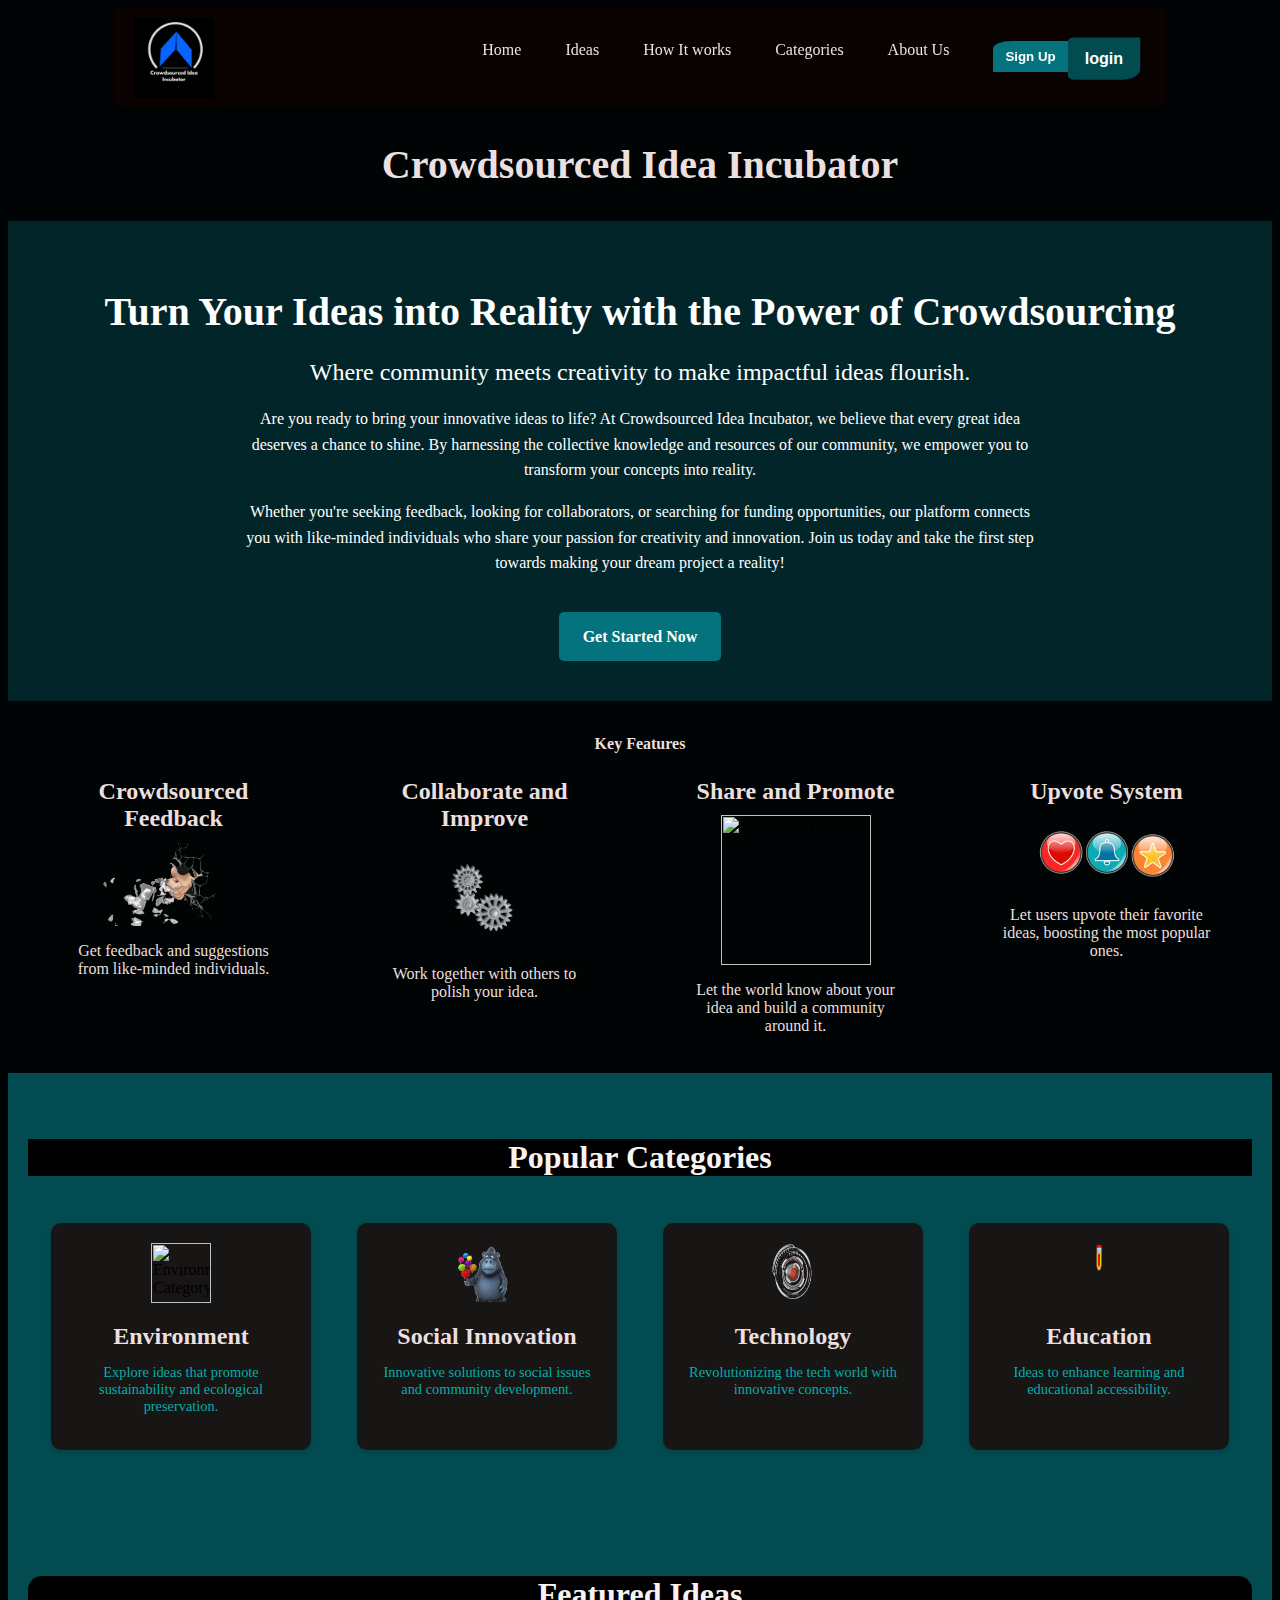
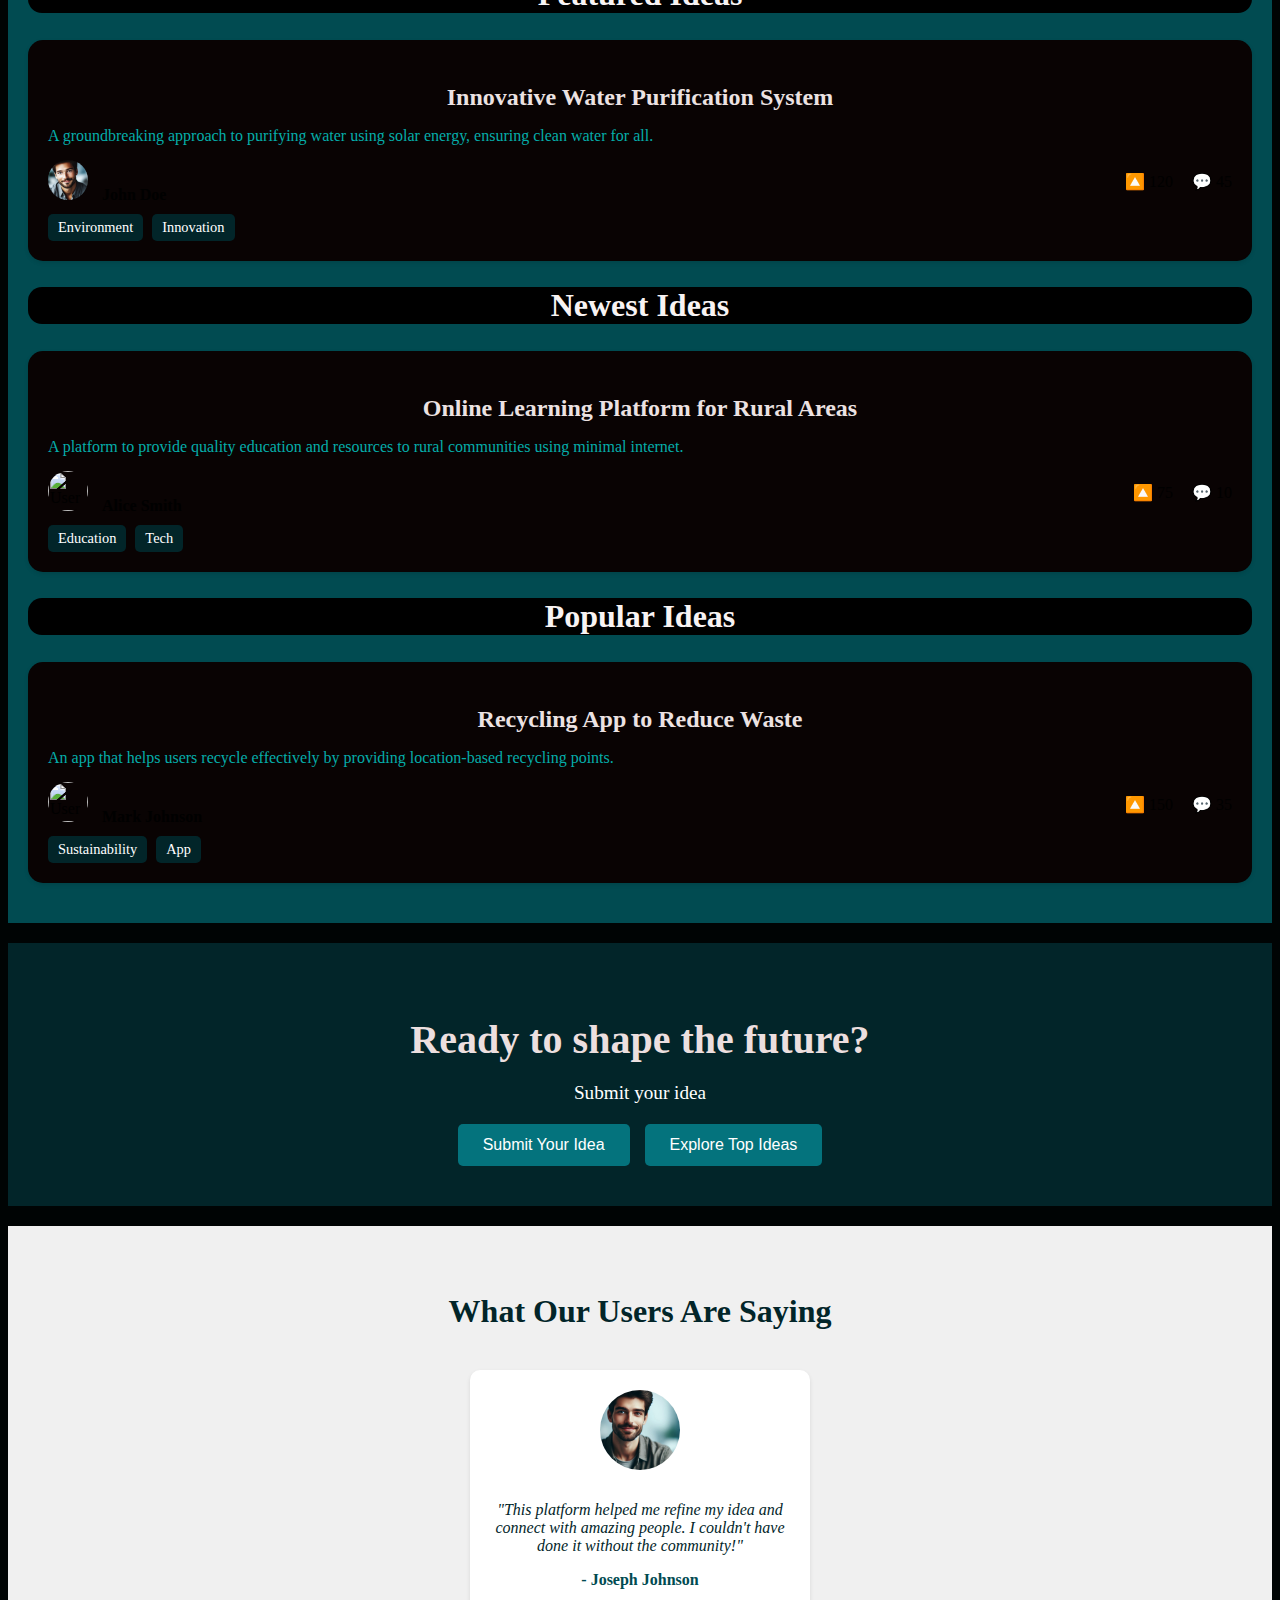
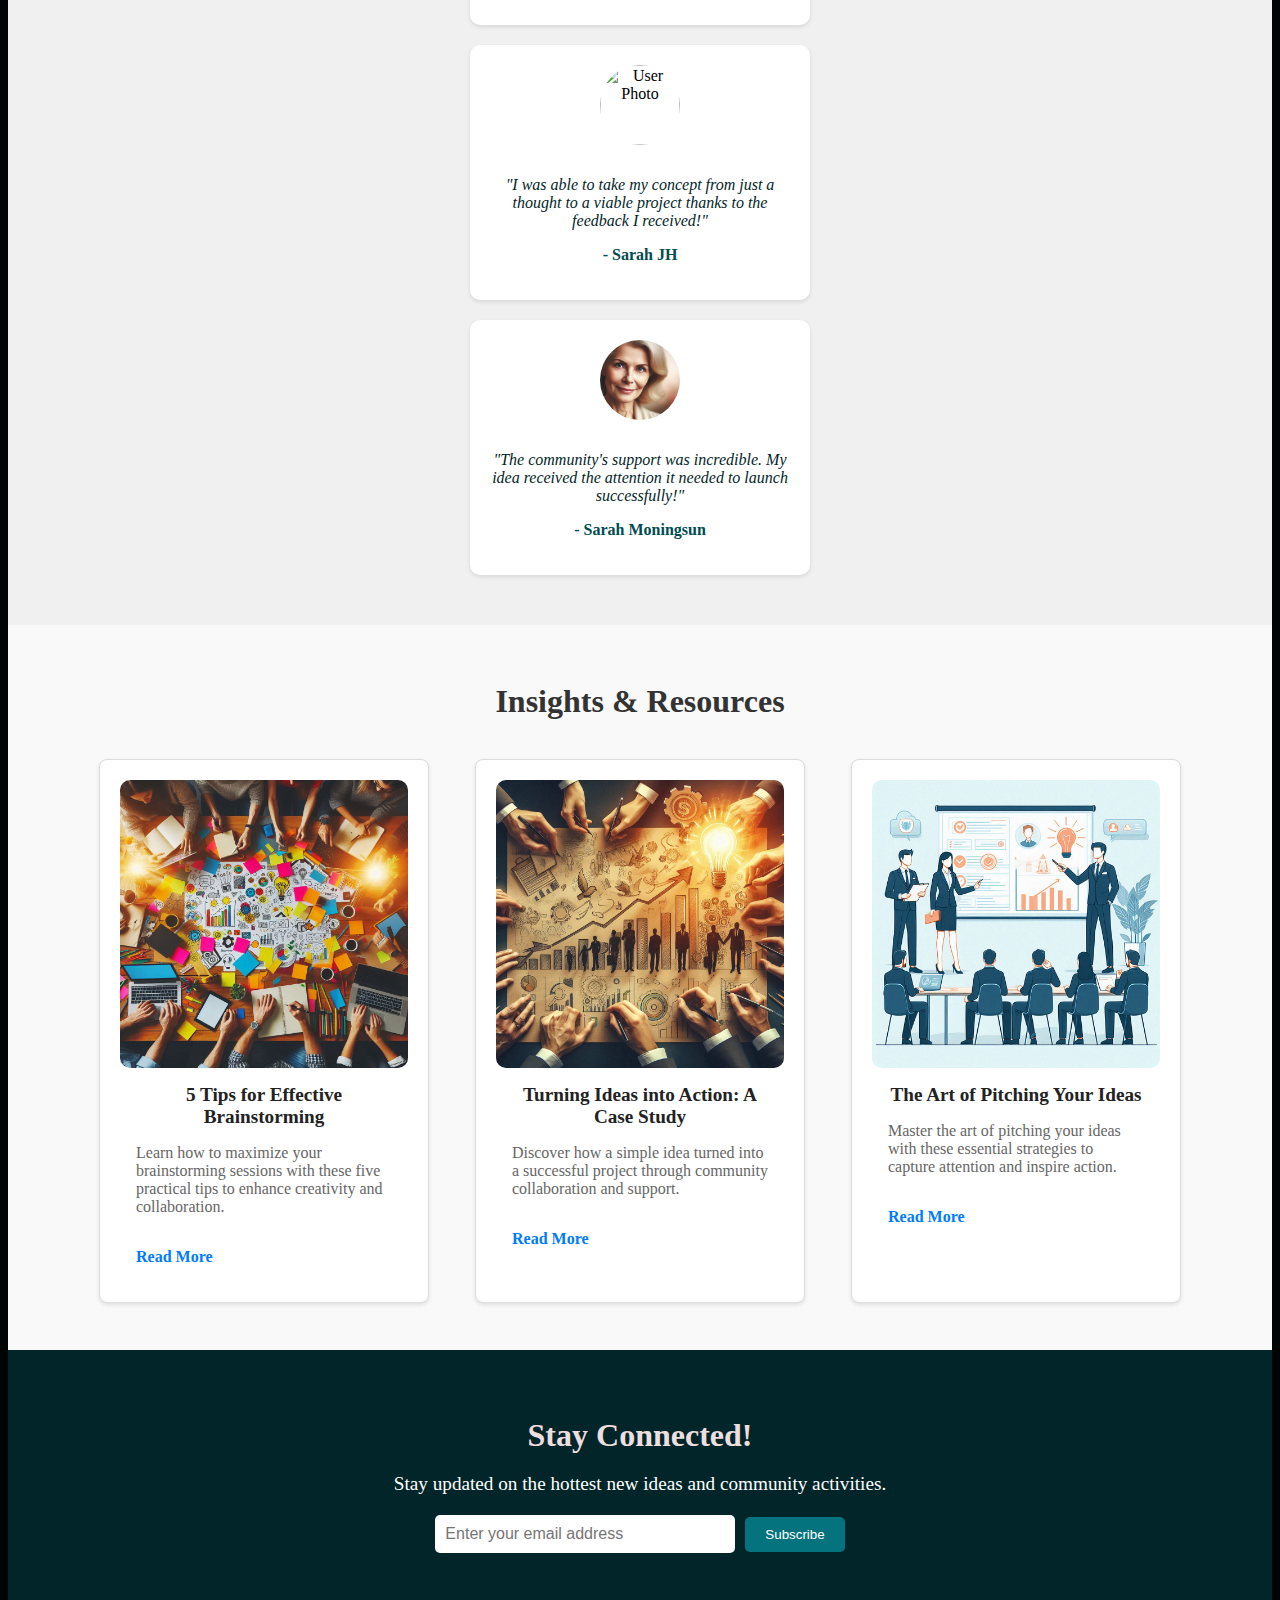
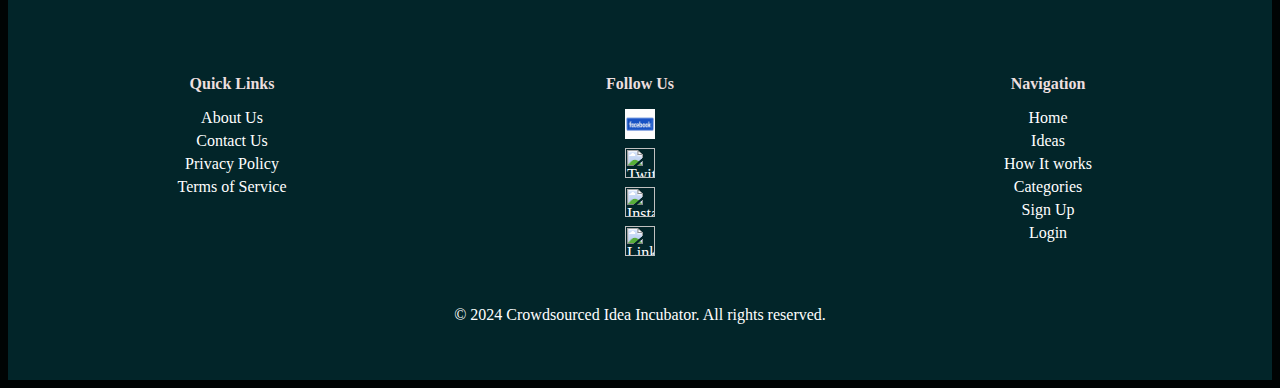
==== commit 75e58391: "Update index.html" ====
--- a/index.html
+++ b/index.html
@@ -1,5 +1,6 @@
 <html>
   <head>
+    <meta name="google-site-verification" content="CvJtpKlrd_dlHxcJLmlIisfrqo1FHQQ6lz0uc-g5Puw" />
     <title>header</title>
     <link rel="stylesheet" href="styles.css">
     
@@ -271,4 +272,4 @@
     </footer>
     
   </body>
-</html>+</html>
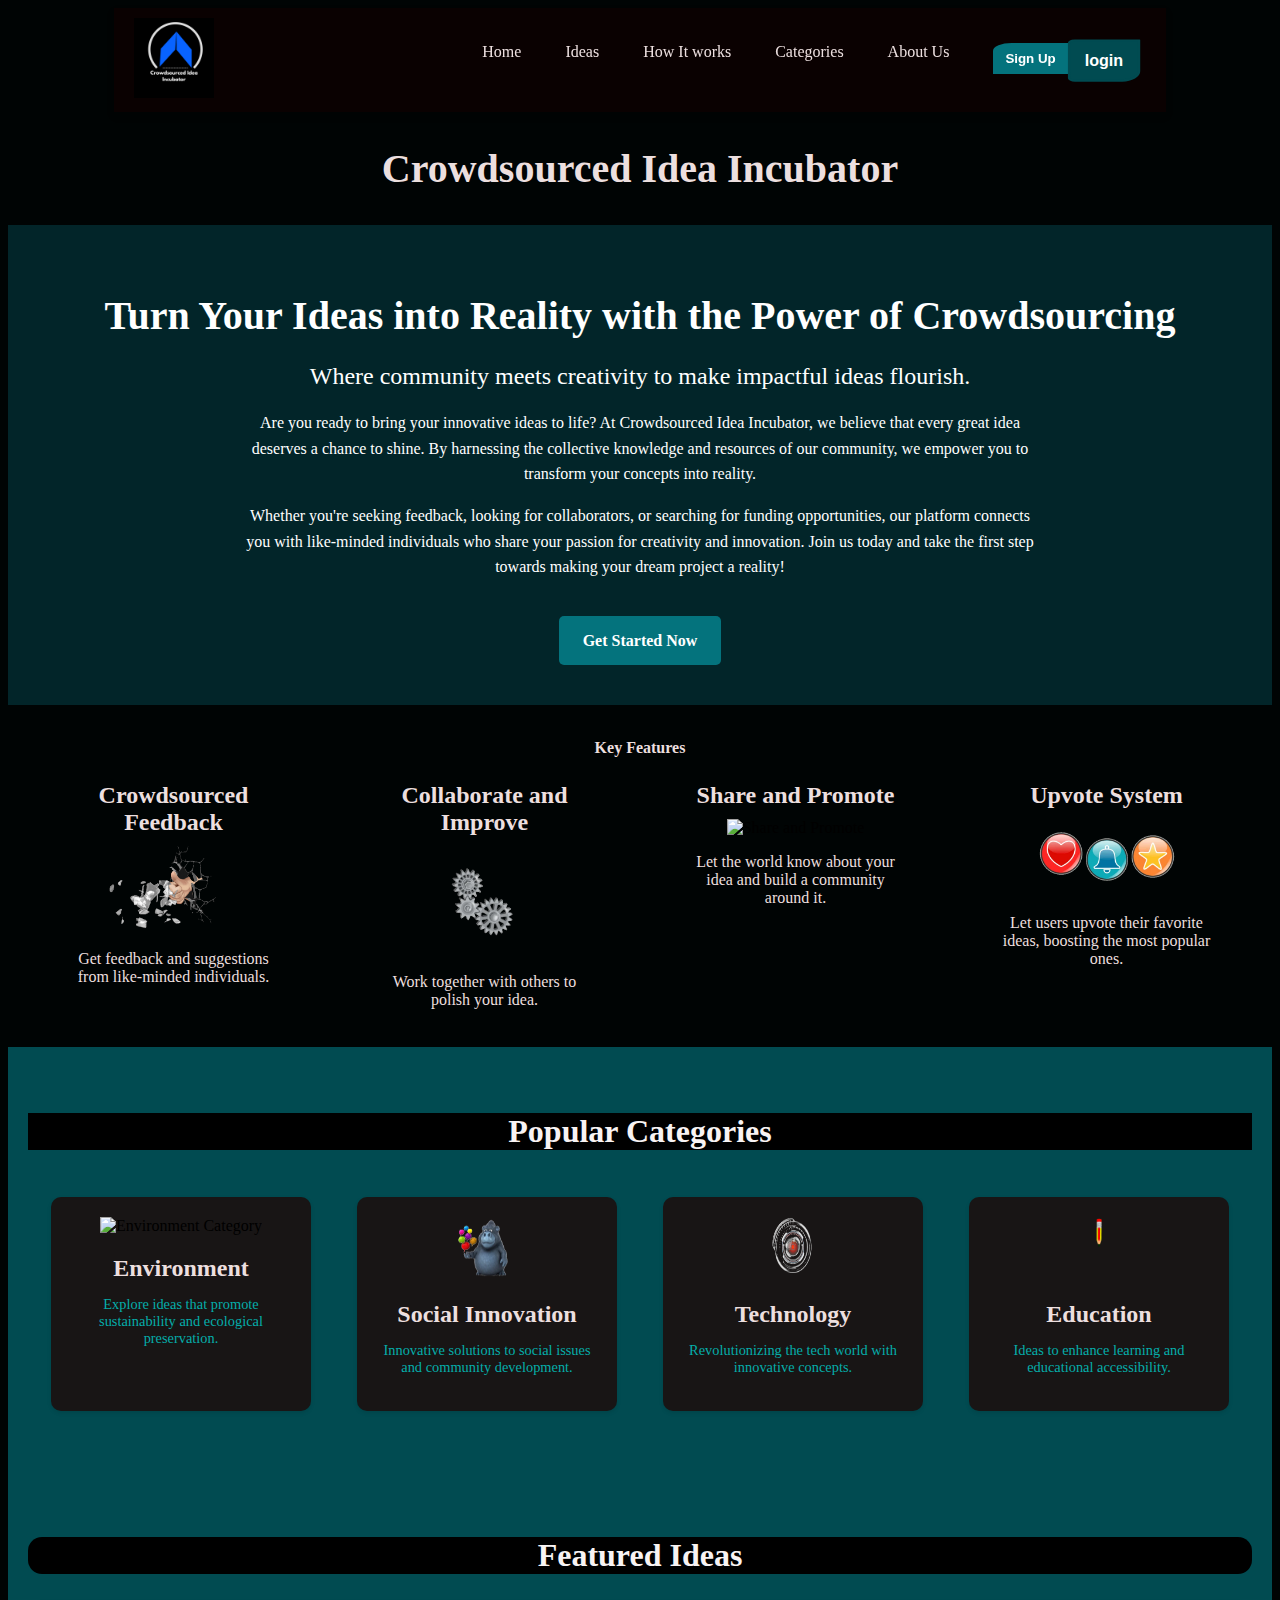
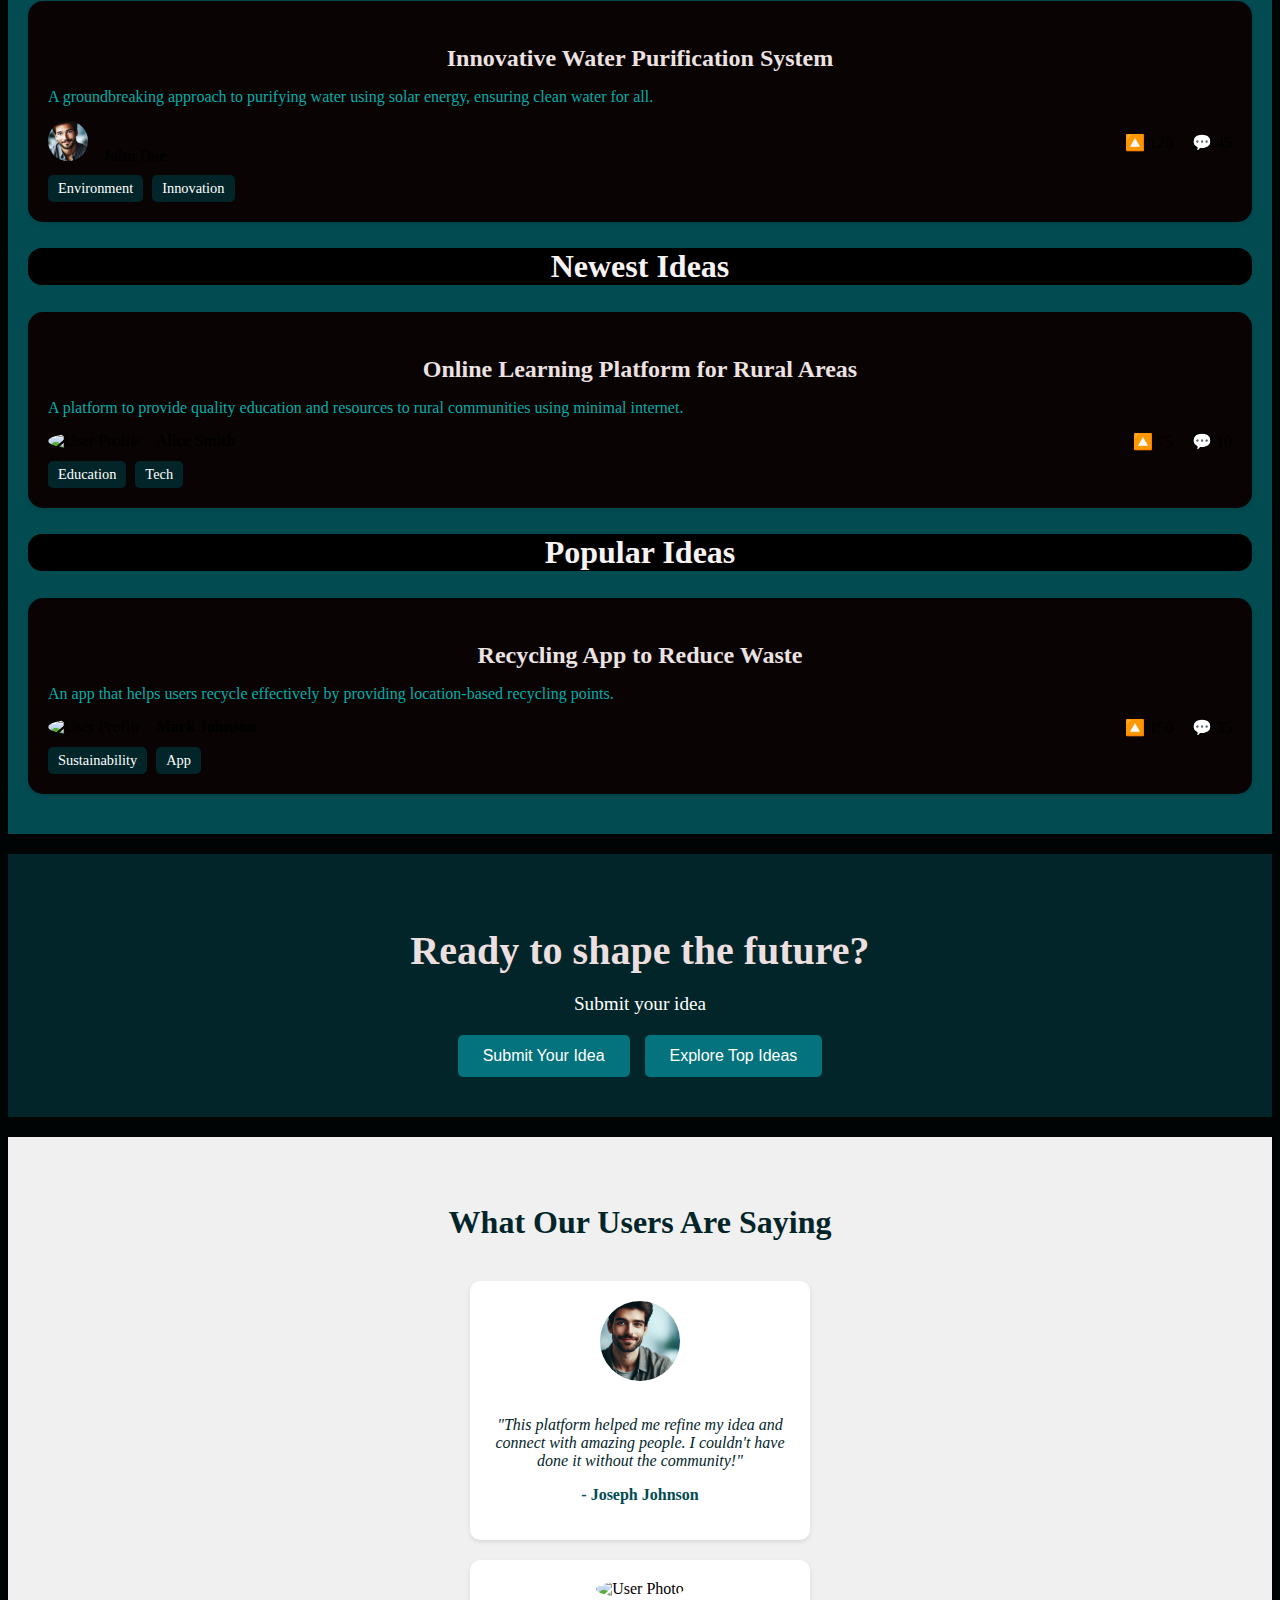
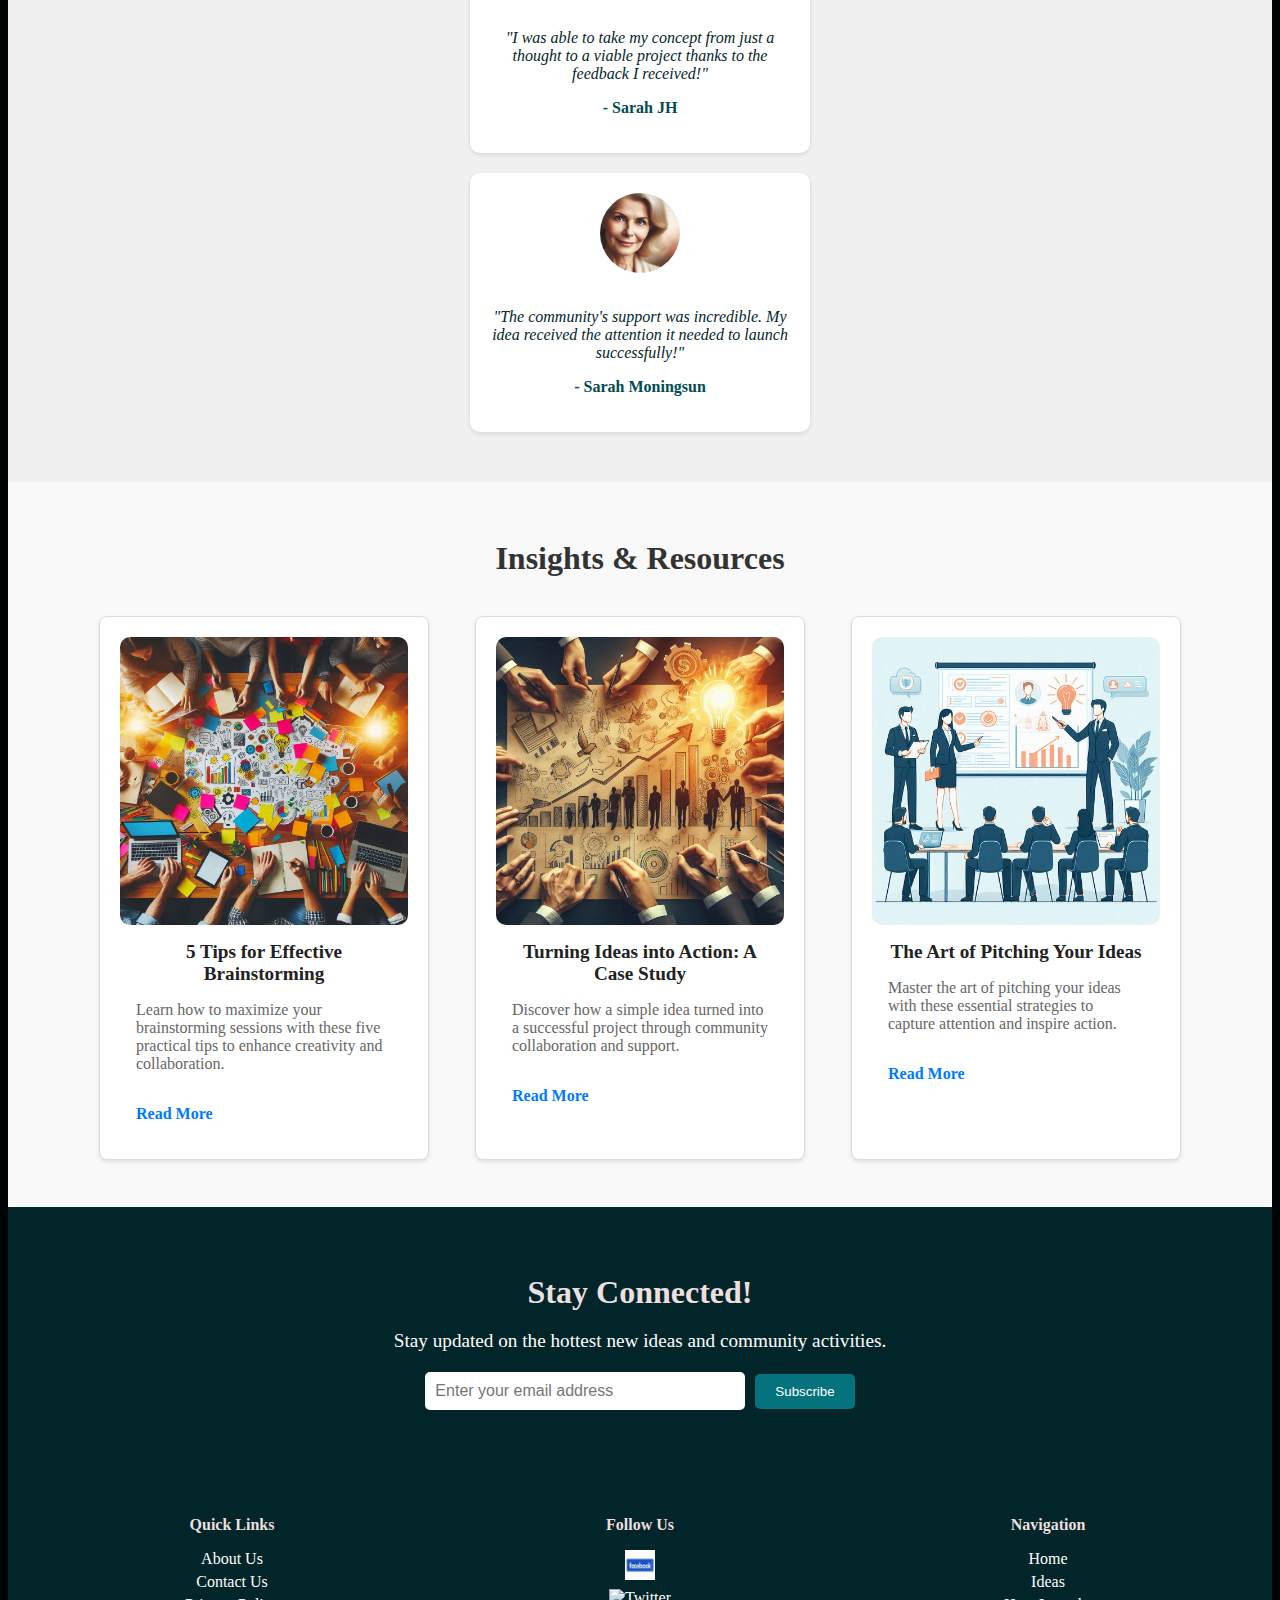
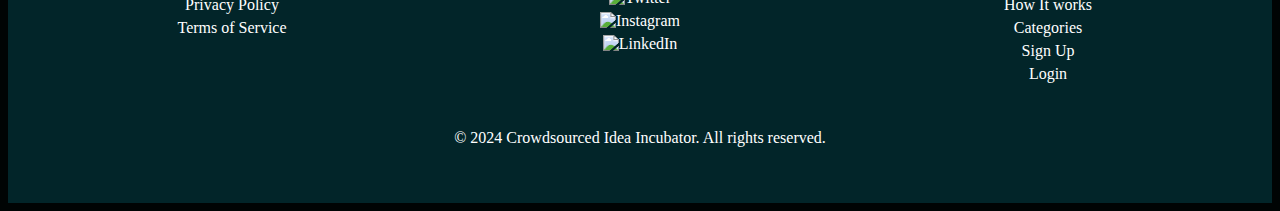
==== commit 35848357: "Update index.html" ====
--- a/index.html
+++ b/index.html
@@ -1,3 +1,4 @@
+<!DOCTYPE html>
 <html>
   <head>
     <meta name="google-site-verification" content="CvJtpKlrd_dlHxcJLmlIisfrqo1FHQQ6lz0uc-g5Puw" />
